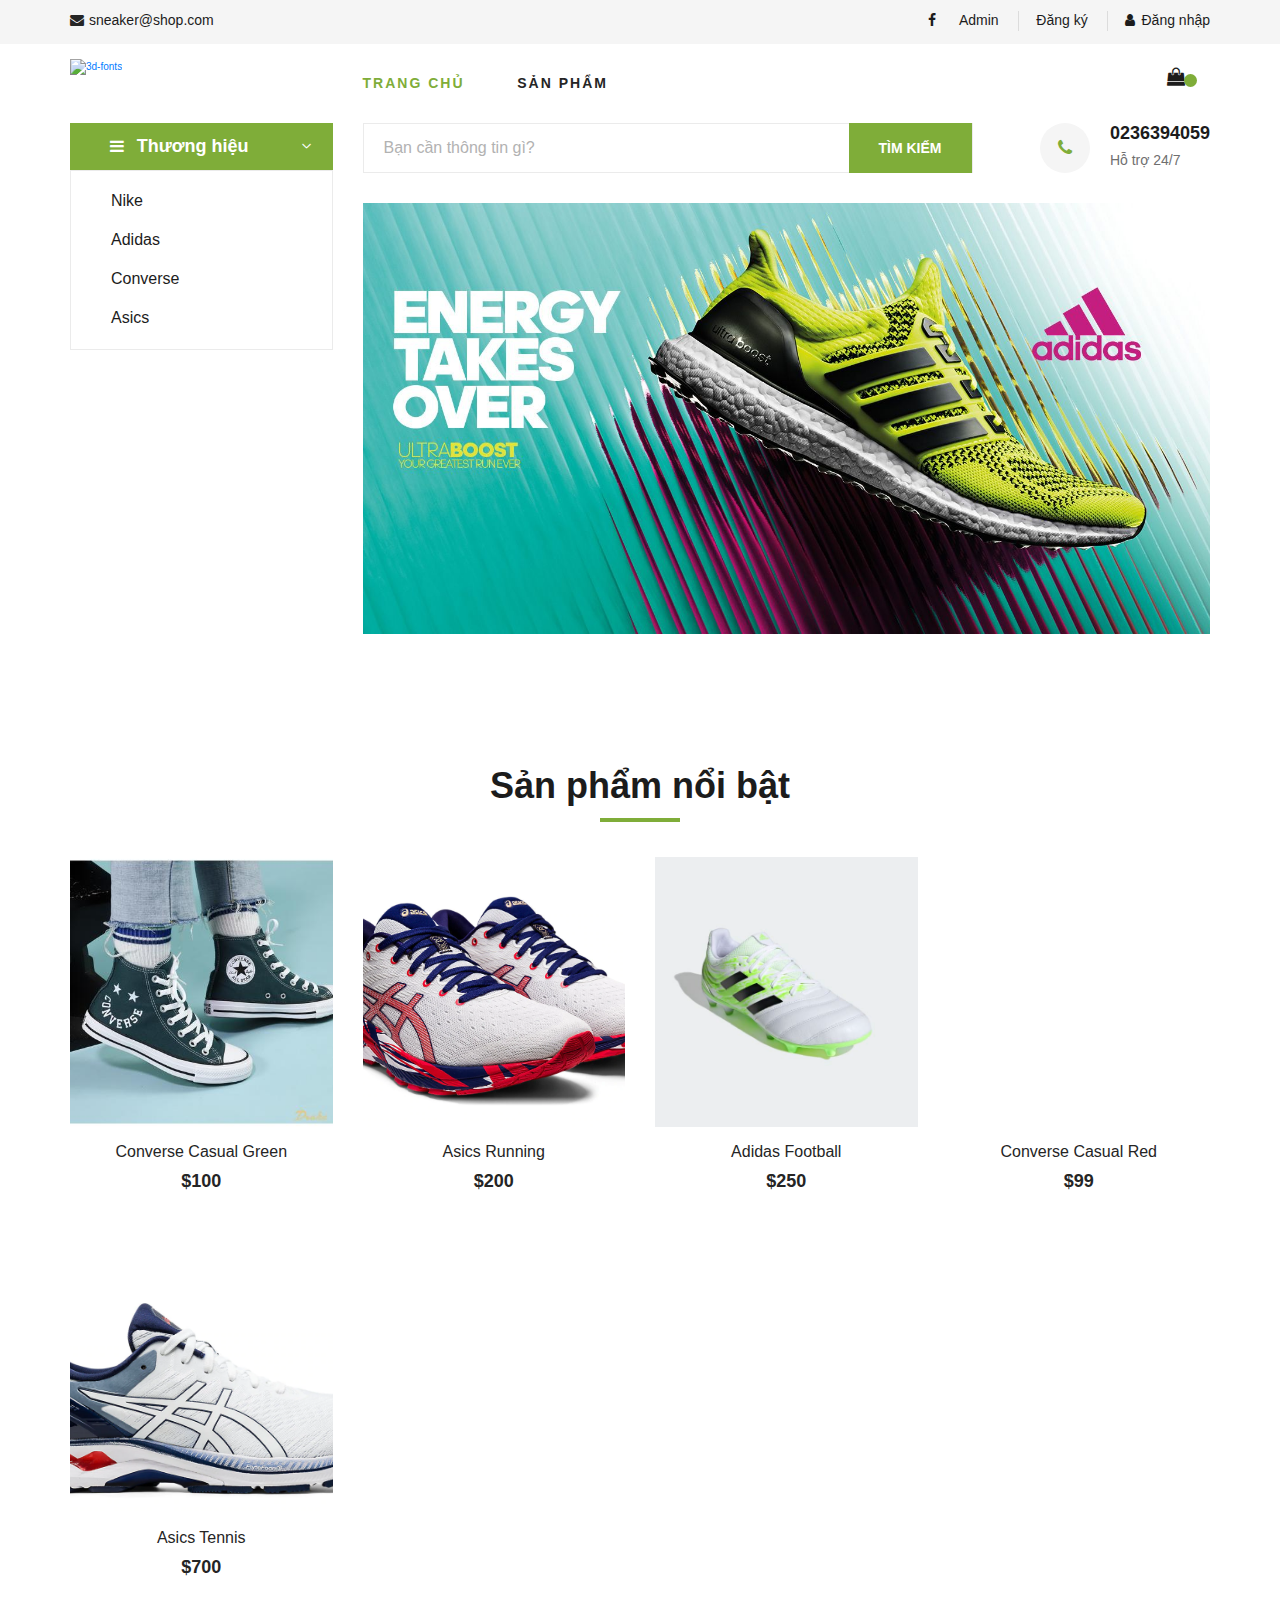
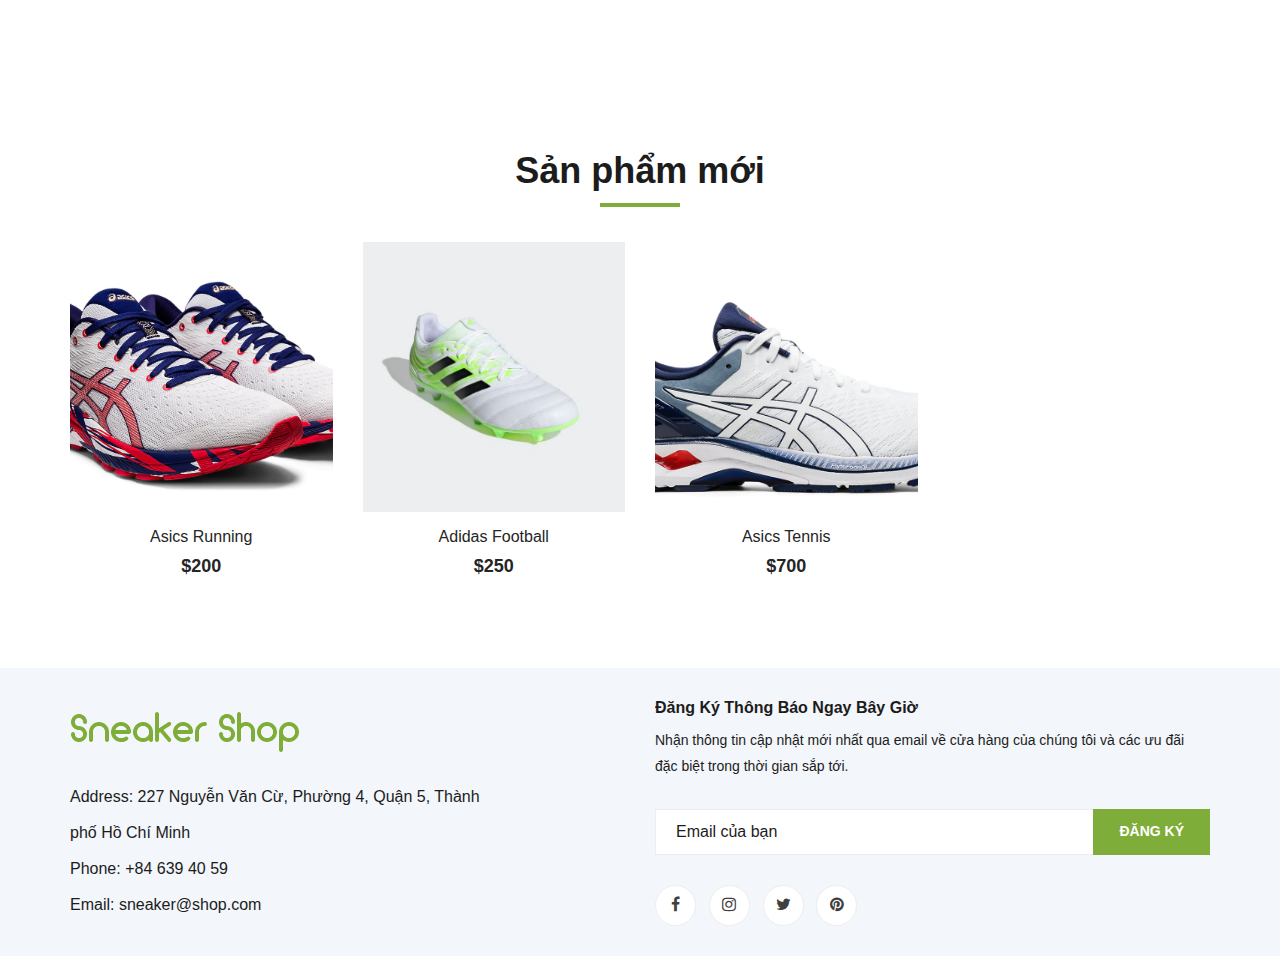
==== index.html @ 5e1c6c2b "update header" ====
<!DOCTYPE html>
<html lang="en">
<head>
    <meta charset="UTF-8">
    <meta name="description" content="Ogani Template">
    <meta name="keywords" content="Ogani, unica, creative, html">
    <meta name="viewport" content="width=device-width, initial-scale=1.0">
    <meta http-equiv="X-UA-Compatible" content="ie=edge">
    <title>Sneaker Shop</title>

    <!-- Favicon -->
    <link rel="icon" href="img/favicon.ico" type="image/x-icon" />

    <!-- Google Font -->
    <link href="https://fonts.googleapis.com/css2?family=Cairo:wght@200;300;400;600;900&display=swap" rel="stylesheet">
    <script src="https://ajax.googleapis.com/ajax/libs/jquery/3.1.0/jquery.min.js"></script>

    <!-- Bootstrap -->
    <link rel="stylesheet" href="https://maxcdn.bootstrapcdn.com/bootstrap/3.3.6/css/bootstrap.min.css" />
    <script src="https://maxcdn.bootstrapcdn.com/bootstrap/3.3.7/js/bootstrap.min.js"></script>

    <!-- Css Styles -->
    <link rel="stylesheet" href="css/bootstrap.min.css" type="text/css">
    <link rel="stylesheet" href="css/font-awesome.min.css" type="text/css">
    <link rel="stylesheet" href="css/elegant-icons.css" type="text/css">
    <link rel="stylesheet" href="css/nice-select.css" type="text/css">
    <link rel="stylesheet" href="css/jquery-ui.min.css" type="text/css">
    <link rel="stylesheet" href="css/owl.carousel.min.css" type="text/css">
    <link rel="stylesheet" href="css/slicknav.min.css" type="text/css">
    <link rel="stylesheet" href="css/style.css" type="text/css">
</head>

<body>
    <!-- Page Preloder -->
    <!-- <div id="preloder">
        <div class="loader"></div>
    </div> -->

    <!-- Header section start -->
    <header class="header">
        <div class="header__top">
            <div class="container">
                <div class="row">
                    <div class="col-lg-6 col-md-6">
                        <div class="header__top__left">
                            <ul>
                                <li><i class="fa fa-envelope"></i>sneaker@shop.com</li>
                                <!-- <li>Miễn phí giao hàng cho hóa đơn từ 99$</li> -->
                            </ul>
                        </div>
                    </div>
                    <div class="col-lg-6 col-md-6">
                        <div class="header__top__right">
                            <div class="header__top__right__social">
                                <a href="#"><i class="fa fa-facebook"></i></a>
                                <a href="#">Admin</i></a>
                            </div>
                                 <div class="header__top__right__social">
                                     <a href="#"><i ></i> Đăng ký</a>
                                 </div>
                            <div class="header__top__right__auth">
                                    <a href="#"><i class="fa fa-user"></i>Đăng nhập</a>
                            </div>
                        </div>
                    </div>
                </div>
            </div>
        </div>

        <div class="container">
            <div class="row">
                <div class="col-lg-3">
                    <div class="header__logo">
                        <a href="./index.html"><img src="https://fontmeme.com/permalink/211119/a55336a31565af302eda2de519567d27.png" alt="3d-fonts" border="0"></a>                    </div>
                </div>

                <div class="col-lg-8">
                    <nav class="header__menu">
                        <ul>
                            <li class="active"><a href="./index.html">Trang chủ</a></li>
                            <li><a href="./product.html">Sản phẩm</a></li>
                            <!-- <li><a href="./details.html">Thông tin </a></li>
                            <li><a href="./cart.html">Đơn hàng</a></li> -->
                        </ul>
                    </nav>
                </div>

                <div class="col-lg-1">
                    <div class="header__cart">
                        <ul>
                            <!-- Href cart.php -->
                            <li><a href="./cart.html"><i class="fa fa-shopping-bag"></i> <span>
                            </span></a></li>
                        </ul>
                        <!-- <div class="header__cart__price">item: <span> -->
                        </span></div>
                    </div>
                </div>
            </div>
            <div class="humberger__open">
                <i class="fa fa-bars"></i>
            </div>
        </div>
    </header>
    <!-- Header section end -->
    
    <section class="hero">
        <div class="container">
            <div class="row">
                <div class="col-lg-3">
                    <div class="hero__categories">
                        <div class="hero__categories__all">
                            <i class="fa fa-bars"></i>
                            <span>Thương hiệu</span>
                        </div>
                            <ul>
                                <!-- Get http request to product.php with category -->
                                <li><a href="#">Nike</a></li>
                                <li><a href="#">Adidas</a></li>
                                <li><a href="#">Converse</a></li>
                                <li><a href="#">Asics</a></li>
                            </ul>
                    </div>
                </div>
                <div class="col-lg-9">
                    <div class="hero__search">
                        <div class="hero__search__form">
                      
                            <form action="product.php" method="GET">
                                <input type="text" name="namepro" placeholder="Bạn cần thông tin gì?">
                                <button type="" class="site-btn">TÌM KIẾM</button>

                            </form>
                        </div>
                        <div class="hero__search__phone">
                            <div class="hero__search__phone__icon">
                                <i class="fa fa-phone"></i>
                            </div>
                            <div class="hero__search__phone__text">
                                <h5>0236394059</h5>
                                <span>Hỗ trợ 24/7 </span>
                            </div>
                        </div>
                    </div>
                    <div class="hero__item set-bg" data-setbg="img/banner.jpg">
                    </div>
                </div>
            </div>
        </div>
    </section>
    <!-- Hero Section End -->

    <!-- Featured Section Begin -->

    <!-- Hight rated product -->
    <section class="featured spad">
        <div class="container">
            <div class="row">
                <div class="col-lg-12">
                    <div class="section-title">
                        <h2>Sản phẩm nổi bật</h2>
                    </div>
                    
                </div>
            </div>
            <!-- 1 product block-->
            <div class="row featured__filter">
                  <!-- 1 product block-->
                  <div class="col-lg-3 col-md-4 col-sm-6 mix oranges fresh-meat">
                    <div class="featured__item">
                        <div class="featured__item__pic set-bg" data-setbg="img/shoes/1.jpg">
                            <ul class="featured__item__pic__hover">
                                <!-- href to details -->
                                <li><a href="#"><i class="fa fa-shopping-cart"></i></a></li>
                            </ul>
                        </div>
                        <div class="featured__item__text">
                            <!-- href to details -->
                            <h6><a href="#">Converse Casual Green</a></h6> 
                            <h5>$100</h5>
                        </div>
                    </div>
                </div>
                <!-- 2 product block-->
                <div class="col-lg-3 col-md-4 col-sm-6 mix oranges fresh-meat">
                    <div class="featured__item">
                        <div class="featured__item__pic set-bg" data-setbg="img/shoes/2.png">
                            <ul class="featured__item__pic__hover">
                                <!-- href to details -->
                                <li><a href="#"><i class="fa fa-shopping-cart"></i></a></li>
                            </ul>
                        </div>
                        <div class="featured__item__text">
                            <!-- href to details -->
                            <h6><a href="#">Asics Running</a></h6> 
                            <h5>$200</h5>
                        </div>
                    </div>
                </div>

                <!-- 3 product block-->
                <div class="col-lg-3 col-md-4 col-sm-6 mix oranges fresh-meat">
                    <div class="featured__item">
                        <div class="featured__item__pic set-bg" data-setbg="img/shoes/3.jpg">
                            <ul class="featured__item__pic__hover">
                                <!-- href to details -->
                                <li><a href="#"><i class="fa fa-shopping-cart"></i></a></li>
                            </ul>
                        </div>
                        <div class="featured__item__text">
                            <!-- href to details -->
                            <h6><a href="#">Adidas Football</a></h6> 
                            <h5>$250</h5>
                        </div>
                    </div>
                </div>

                <!-- 4 product block-->
                <div class="col-lg-3 col-md-4 col-sm-6 mix oranges fresh-meat">
                    <div class="featured__item">
                        <div class="featured__item__pic set-bg" data-setbg="img/shoes/4.jpeg">
                            <ul class="featured__item__pic__hover">
                                <!-- href to details -->
                                <li><a href="#"><i class="fa fa-shopping-cart"></i></a></li>
                            </ul>
                        </div>
                        <div class="featured__item__text">
                            <!-- href to details -->
                            <h6><a href="#">Converse Casual Red</a></h6> 
                            <h5>$99</h5>
                        </div>
                    </div>
                </div>

                <!-- 5 product block-->
                <div class="col-lg-3 col-md-4 col-sm-6 mix oranges fresh-meat">
                    <div class="featured__item">
                        <div class="featured__item__pic set-bg" data-setbg="img/shoes/5.png">
                            <ul class="featured__item__pic__hover">
                                <!-- href to details -->
                                <li><a href="#"><i class="fa fa-shopping-cart"></i></a></li>
                            </ul>
                        </div>
                        <div class="featured__item__text">
                            <!-- href to details -->
                            <h6><a href="#">Asics Tennis</a></h6> 
                            <h5>$700</h5>
                        </div>
                    </div>
                </div>
            </div>

        </div>
    </section>

    <!-- New product -->
    <section class="featured spad">
        <div class="container">
            <div class="row">
                <div class="col-lg-12">
                    <div class="section-title">
                        <h2>Sản phẩm mới</h2>
                    </div>
                </div>
            </div>
            <!-- Show product -->
            <div class="row featured__filter">

                <!--product 1 block-->
                <!-- <div class="col-lg-3 col-md-4 col-sm-6 mix oranges fresh-meat">
                    <div class="featured__item">
                        <div class="featured__item__pic set-bg" data-setbg="img/shoes/1.jpg">
                            <ul class="featured__item__pic__hover"> -->
                                <!-- href to details -->
                                <!-- <li><a href="#"><i class="fa fa-shopping-cart"></i></a></li>
                            </ul>
                        </div>
                        <div class="featured__item__text"> -->
                            <!-- href to details -->
                            <!-- <h6><a href="#">Converse Casual Green</a></h6> 
                            <h5>$700</h5>
                        </div>
                    </div>
                </div> -->

                <!--product 2 block-->
                <div class="col-lg-3 col-md-4 col-sm-6 mix oranges fresh-meat">
                    <div class="featured__item">
                        <div class="featured__item__pic set-bg" data-setbg="img/shoes/2.png">
                            <ul class="featured__item__pic__hover">
                                <!-- href to details -->
                                <li><a href="#"><i class="fa fa-shopping-cart"></i></a></li>
                            </ul>
                        </div>
                        <div class="featured__item__text">
                            <!-- href to details -->
                            <h6><a href="#">Asics Running</a></h6> 
                            <h5>$200</h5>
                        </div>
                    </div>
                </div>

                <!--product 3 block-->
                <div class="col-lg-3 col-md-4 col-sm-6 mix oranges fresh-meat">
                    <div class="featured__item">
                        <div class="featured__item__pic set-bg" data-setbg="img/shoes/3.jpg">
                            <ul class="featured__item__pic__hover">
                                <!-- href to details -->
                                <li><a href="#"><i class="fa fa-shopping-cart"></i></a></li>
                            </ul>
                        </div>
                        <div class="featured__item__text">
                            <!-- href to details -->
                            <h6><a href="#">Adidas Football</a></h6> 
                            <h5>$250</h5>
                        </div>
                    </div>
                </div>

                <!--product 4 block-->
                <!-- <div class="col-lg-3 col-md-4 col-sm-6 mix oranges fresh-meat">
                    <div class="featured__item">
                        <div class="featured__item__pic set-bg" data-setbg="img/shoes/4.jpg">
                            <ul class="featured__item__pic__hover"> -->
                                <!-- href to details -->
                                <!-- <li><a href="#"><i class="fa fa-shopping-cart"></i></a></li>
                            </ul>
                        </div>
                        <div class="featured__item__text"> -->
                            <!-- href to details -->
                            <!-- <h6><a href="#">Converse Casual Red/a></h6> 
                            <h5>$700</h5>
                        </div>
                    </div>
                </div> -->

                <!--product 5 block-->
                <div class="col-lg-3 col-md-4 col-sm-6 mix oranges fresh-meat">
                    <div class="featured__item">
                        <div class="featured__item__pic set-bg" data-setbg="img/shoes/5.png">
                            <ul class="featured__item__pic__hover">
                                <!-- href to details -->
                                <li><a href="#"><i class="fa fa-shopping-cart"></i></a></li>
                            </ul>
                        </div>
                        <div class="featured__item__text">
                            <!-- href to details -->
                            <h6><a href="#">Asics Tennis</a></h6> 
                            <h5>$700</h5>
                        </div>
                    </div>
                </div>
                
            </div>
        </div>
    </section>

    <!-- Footer Section Start -->
    <footer class="footer spad">
        <div class="container">
            <div class="row">
                <div class="col-lg-6 col-md-6 col-sm-12">
                    <div class="footer__about">
                        <div class="footer__about__logo">
                            <a href="./index.php"><img src="img/logo.png" alt=""></a>
                        </div>
                        <ul>
                            <li>  Address: 227 Nguyễn Văn Cừ, Phường 4, Quận 5, Thành phố Hồ Chí Minh</li>
                            <li>  Phone: +84 639 40 59</li>
                            <li>  Email: sneaker@shop.com</li>
                        </ul>
                    </div>
                </div>
                <!-- <div class="col-lg-4 col-md-6 col-sm-6 offset-lg-1">
                    <div class="footer__widget">
                        <h6>Useful Links</h6>
                        <ul>
                            <li><a href="#">About Us</a></li>
                            <li><a href="#">About Our Shop</a></li>
                            <li><a href="#">Secure Shopping</a></li>
                            <li><a href="#">Delivery infomation</a></li>
                            <li><a href="#">Privacy Policy</a></li>
                            <li><a href="#">Our Sitemap</a></li>
                        </ul>
                        <ul>
                            <li><a href="#">Who We Are</a></li>
                            <li><a href="#">Our Services</a></li>
                            <li><a href="#">Projects</a></li>
                            <li><a href="#">Contact</a></li>
                            <li><a href="#">Innovation</a></li>
                            <li><a href="#">Testimonials</a></li>
                        </ul>
                    </div>
                </div> -->
                <div class="col-lg-6 col-md-6 col-sm-12">
                    <div class="footer__widget">
                        <h6>Đăng Ký Thông Báo Ngay Bây Giờ</h6>
                        <p>Nhận thông tin cập nhật mới nhất qua email về cửa hàng của chúng tôi và các ưu đãi đặc biệt trong thời gian sắp tới.</p>
                        <form action="#">
                            <input type="text" placeholder="Email của bạn">
                            <button type="submit" class="site-btn">Đăng Ký</button>
                        </form>
                        <div class="footer__widget__social">
                            <a href="#"><i class="fa fa-facebook"></i></a>
                            <a href="#"><i class="fa fa-instagram"></i></a>
                            <a href="#"><i class="fa fa-twitter"></i></a>
                            <a href="#"><i class="fa fa-pinterest"></i></a>
                        </div>

                    </div>
                </div>
            </div>

        </div>
    </footer>
    <!-- Footer Section End -->

    <!-- Js Plugins -->
    <script src="js/jquery-3.3.1.min.js"></script>
    <script src="js/bootstrap.min.js"></script>
    <script src="js/jquery.nice-select.min.js"></script>
    <script src="js/jquery-ui.min.js"></script>
    <script src="js/jquery.slicknav.js"></script>
    <script src="js/mixitup.min.js"></script>
    <script src="js/owl.carousel.min.js"></script>
    <script src="js/main.js"></script>
</body>
</html>
---- css/elegant-icons.css ----
@font-face {
	font-family: 'ElegantIcons';
	src:url('../fonts/ElegantIcons.eot');
	src:url('../fonts/ElegantIcons.eot?#iefix') format('embedded-opentype'),
		url('../fonts/ElegantIcons.woff') format('woff'),
		url('../fonts/ElegantIcons.ttf') format('truetype'),
		url('../fonts/ElegantIcons.svg#ElegantIcons') format('svg');
	font-weight: normal;
	font-style: normal;
}

/* Use the following CSS code if you want to use data attributes for inserting your icons */
[data-icon]:before {
	font-family: 'ElegantIcons';
	content: attr(data-icon);
	speak: none;
	font-weight: normal;
	font-variant: normal;
	text-transform: none;
	line-height: 1;
	-webkit-font-smoothing: antialiased;
	-moz-osx-font-smoothing: grayscale;
}

/* Use the following CSS code if you want to have a class per icon */
/*
Instead of a list of all class selectors,
you can use the generic selector below, but it's slower:
[class*="your-class-prefix"] {
*/
.arrow_up, .arrow_down, .arrow_left, .arrow_right, .arrow_left-up, .arrow_right-up, .arrow_right-down, .arrow_left-down, .arrow-up-down, .arrow_up-down_alt, .arrow_left-right_alt, .arrow_left-right, .arrow_expand_alt2, .arrow_expand_alt, .arrow_condense, .arrow_expand, .arrow_move, .arrow_carrot-up, .arrow_carrot-down, .arrow_carrot-left, .arrow_carrot-right, .arrow_carrot-2up, .arrow_carrot-2down, .arrow_carrot-2left, .arrow_carrot-2right, .arrow_carrot-up_alt2, .arrow_carrot-down_alt2, .arrow_carrot-left_alt2, .arrow_carrot-right_alt2, .arrow_carrot-2up_alt2, .arrow_carrot-2down_alt2, .arrow_carrot-2left_alt2, .arrow_carrot-2right_alt2, .arrow_triangle-up, .arrow_triangle-down, .arrow_triangle-left, .arrow_triangle-right, .arrow_triangle-up_alt2, .arrow_triangle-down_alt2, .arrow_triangle-left_alt2, .arrow_triangle-right_alt2, .arrow_back, .icon_minus-06, .icon_plus, .icon_close, .icon_check, .icon_minus_alt2, .icon_plus_alt2, .icon_close_alt2, .icon_check_alt2, .icon_zoom-out_alt, .icon_zoom-in_alt, .icon_search, .icon_box-empty, .icon_box-selected, .icon_minus-box, .icon_plus-box, .icon_box-checked, .icon_circle-empty, .icon_circle-slelected, .icon_stop_alt2, .icon_stop, .icon_pause_alt2, .icon_pause, .icon_menu, .icon_menu-square_alt2, .icon_menu-circle_alt2, .icon_ul, .icon_ol, .icon_adjust-horiz, .icon_adjust-vert, .icon_document_alt, .icon_documents_alt, .icon_pencil, .icon_pencil-edit_alt, .icon_pencil-edit, .icon_folder-alt, .icon_folder-open_alt, .icon_folder-add_alt, .icon_info_alt, .icon_error-oct_alt, .icon_error-circle_alt, .icon_error-triangle_alt, .icon_question_alt2, .icon_question, .icon_comment_alt, .icon_chat_alt, .icon_vol-mute_alt, .icon_volume-low_alt, .icon_volume-high_alt, .icon_quotations, .icon_quotations_alt2, .icon_clock_alt, .icon_lock_alt, .icon_lock-open_alt, .icon_key_alt, .icon_cloud_alt, .icon_cloud-upload_alt, .icon_cloud-download_alt, .icon_image, .icon_images, .icon_lightbulb_alt, .icon_gift_alt, .icon_house_alt, .icon_genius, .icon_mobile, .icon_tablet, .icon_laptop, .icon_desktop, .icon_camera_alt, .icon_mail_alt, .icon_cone_alt, .icon_ribbon_alt, .icon_bag_alt, .icon_creditcard, .icon_cart_alt, .icon_paperclip, .icon_tag_alt, .icon_tags_alt, .icon_trash_alt, .icon_cursor_alt, .icon_mic_alt, .icon_compass_alt, .icon_pin_alt, .icon_pushpin_alt, .icon_map_alt, .icon_drawer_alt, .icon_toolbox_alt, .icon_book_alt, .icon_calendar, .icon_film, .icon_table, .icon_contacts_alt, .icon_headphones, .icon_lifesaver, .icon_piechart, .icon_refresh, .icon_link_alt, .icon_link, .icon_loading, .icon_blocked, .icon_archive_alt, .icon_heart_alt, .icon_star_alt, .icon_star-half_alt, .icon_star, .icon_star-half, .icon_tools, .icon_tool, .icon_cog, .icon_cogs, .arrow_up_alt, .arrow_down_alt, .arrow_left_alt, .arrow_right_alt, .arrow_left-up_alt, .arrow_right-up_alt, .arrow_right-down_alt, .arrow_left-down_alt, .arrow_condense_alt, .arrow_expand_alt3, .arrow_carrot_up_alt, .arrow_carrot-down_alt, .arrow_carrot-left_alt, .arrow_carrot-right_alt, .arrow_carrot-2up_alt, .arrow_carrot-2dwnn_alt, .arrow_carrot-2left_alt, .arrow_carrot-2right_alt, .arrow_triangle-up_alt, .arrow_triangle-down_alt, .arrow_triangle-left_alt, .arrow_triangle-right_alt, .icon_minus_alt, .icon_plus_alt, .icon_close_alt, .icon_check_alt, .icon_zoom-out, .icon_zoom-in, .icon_stop_alt, .icon_menu-square_alt, .icon_menu-circle_alt, .icon_document, .icon_documents, .icon_pencil_alt, .icon_folder, .icon_folder-open, .icon_folder-add, .icon_folder_upload, .icon_folder_download, .icon_info, .icon_error-circle, .icon_error-oct, .icon_error-triangle, .icon_question_alt, .icon_comment, .icon_chat, .icon_vol-mute, .icon_volume-low, .icon_volume-high, .icon_quotations_alt, .icon_clock, .icon_lock, .icon_lock-open, .icon_key, .icon_cloud, .icon_cloud-upload, .icon_cloud-download, .icon_lightbulb, .icon_gift, .icon_house, .icon_camera, .icon_mail, .icon_cone, .icon_ribbon, .icon_bag, .icon_cart, .icon_tag, .icon_tags, .icon_trash, .icon_cursor, .icon_mic, .icon_compass, .icon_pin, .icon_pushpin, .icon_map, .icon_drawer, .icon_toolbox, .icon_book, .icon_contacts, .icon_archive, .icon_heart, .icon_profile, .icon_group, .icon_grid-2x2, .icon_grid-3x3, .icon_music, .icon_pause_alt, .icon_phone, .icon_upload, .icon_download, .social_facebook, .social_twitter, .social_pinterest, .social_googleplus, .social_tumblr, .social_tumbleupon, .social_wordpress, .social_instagram, .social_dribbble, .social_vimeo, .social_linkedin, .social_rss, .social_deviantart, .social_share, .social_myspace, .social_skype, .social_youtube, .social_picassa, .social_googledrive, .social_flickr, .social_blogger, .social_spotify, .social_delicious, .social_facebook_circle, .social_twitter_circle, .social_pinterest_circle, .social_googleplus_circle, .social_tumblr_circle, .social_stumbleupon_circle, .social_wordpress_circle, .social_instagram_circle, .social_dribbble_circle, .social_vimeo_circle, .social_linkedin_circle, .social_rss_circle, .social_deviantart_circle, .social_share_circle, .social_myspace_circle, .social_skype_circle, .social_youtube_circle, .social_picassa_circle, .social_googledrive_alt2, .social_flickr_circle, .social_blogger_circle, .social_spotify_circle, .social_delicious_circle, .social_facebook_square, .social_twitter_square, .social_pinterest_square, .social_googleplus_square, .social_tumblr_square, .social_stumbleupon_square, .social_wordpress_square, .social_instagram_square, .social_dribbble_square, .social_vimeo_square, .social_linkedin_square, .social_rss_square, .social_deviantart_square, .social_share_square, .social_myspace_square, .social_skype_square, .social_youtube_square, .social_picassa_square, .social_googledrive_square, .social_flickr_square, .social_blogger_square, .social_spotify_square, .social_delicious_square, .icon_printer, .icon_calulator, .icon_building, .icon_floppy, .icon_drive, .icon_search-2, .icon_id, .icon_id-2, .icon_puzzle, .icon_like, .icon_dislike, .icon_mug, .icon_currency, .icon_wallet, .icon_pens, .icon_easel, .icon_flowchart, .icon_datareport, .icon_briefcase, .icon_shield, .icon_percent, .icon_globe, .icon_globe-2, .icon_target, .icon_hourglass, .icon_balance, .icon_rook, .icon_printer-alt, .icon_calculator_alt, .icon_building_alt, .icon_floppy_alt, .icon_drive_alt, .icon_search_alt, .icon_id_alt, .icon_id-2_alt, .icon_puzzle_alt, .icon_like_alt, .icon_dislike_alt, .icon_mug_alt, .icon_currency_alt, .icon_wallet_alt, .icon_pens_alt, .icon_easel_alt, .icon_flowchart_alt, .icon_datareport_alt, .icon_briefcase_alt, .icon_shield_alt, .icon_percent_alt, .icon_globe_alt, .icon_clipboard {
	font-family: 'ElegantIcons';
	speak: none;
	font-style: normal;
	font-weight: normal;
	font-variant: normal;
	text-transform: none;
	line-height: 1;
	-webkit-font-smoothing: antialiased;
}
.arrow_up:before {
	content: "\21";
}
.arrow_down:before {
	content: "\22";
}
.arrow_left:before {
	content: "\23";
}
.arrow_right:before {
	content: "\24";
}
.arrow_left-up:before {
	content: "\25";
}
.arrow_right-up:before {
	content: "\26";
}
.arrow_right-down:before {
	content: "\27";
}
.arrow_left-down:before {
	content: "\28";
}
.arrow-up-down:before {
	content: "\29";
}
.arrow_up-down_alt:before {
	content: "\2a";
}
.arrow_left-right_alt:before {
	content: "\2b";
}
.arrow_left-right:before {
	content: "\2c";
}
.arrow_expand_alt2:before {
	content: "\2d";
}
.arrow_expand_alt:before {
	content: "\2e";
}
.arrow_condense:before {
	content: "\2f";
}
.arrow_expand:before {
	content: "\30";
}
.arrow_move:before {
	content: "\31";
}
.arrow_carrot-up:before {
	content: "\32";
}
.arrow_carrot-down:before {
	content: "\33";
}
.arrow_carrot-left:before {
	content: "\34";
}
.arrow_carrot-right:before {
	content: "\35";
}
.arrow_carrot-2up:before {
	content: "\36";
}
.arrow_carrot-2down:before {
	content: "\37";
}
.arrow_carrot-2left:before {
	content: "\38";
}
.arrow_carrot-2right:before {
	content: "\39";
}
.arrow_carrot-up_alt2:before {
	content: "\3a";
}
.arrow_carrot-down_alt2:before {
	content: "\3b";
}
.arrow_carrot-left_alt2:before {
	content: "\3c";
}
.arrow_carrot-right_alt2:before {
	content: "\3d";
}
.arrow_carrot-2up_alt2:before {
	content: "\3e";
}
.arrow_carrot-2down_alt2:before {
	content: "\3f";
}
.arrow_carrot-2left_alt2:before {
	content: "\40";
}
.arrow_carrot-2right_alt2:before {
	content: "\41";
}
.arrow_triangle-up:before {
	content: "\42";
}
.arrow_triangle-down:before {
	content: "\43";
}
.arrow_triangle-left:before {
	content: "\44";
}
.arrow_triangle-right:before {
	content: "\45";
}
.arrow_triangle-up_alt2:before {
	content: "\46";
}
.arrow_triangle-down_alt2:before {
	content: "\47";
}
.arrow_triangle-left_alt2:before {
	content: "\48";
}
.arrow_triangle-right_alt2:before {
	content: "\49";
}
.arrow_back:before {
	content: "\4a";
}
.icon_minus-06:before {
	content: "\4b";
}
.icon_plus:before {
	content: "\4c";
}
.icon_close:before {
	content: "\4d";
}
.icon_check:before {
	content: "\4e";
}
.icon_minus_alt2:before {
	content: "\4f";
}
.icon_plus_alt2:before {
	content: "\50";
}
.icon_close_alt2:before {
	content: "\51";
}
.icon_check_alt2:before {
	content: "\52";
}
.icon_zoom-out_alt:before {
	content: "\53";
}
.icon_zoom-in_alt:before {
	content: "\54";
}
.icon_search:before {
	content: "\55";
}
.icon_box-empty:before {
	content: "\56";
}
.icon_box-selected:before {
	content: "\57";
}
.icon_minus-box:before {
	content: "\58";
}
.icon_plus-box:before {
	content: "\59";
}
.icon_box-checked:before {
	content: "\5a";
}
.icon_circle-empty:before {
	content: "\5b";
}
.icon_circle-slelected:before {
	content: "\5c";
}
.icon_stop_alt2:before {
	content: "\5d";
}
.icon_stop:before {
	content: "\5e";
}
.icon_pause_alt2:before {
	content: "\5f";
}
.icon_pause:before {
	content: "\60";
}
.icon_menu:before {
	content: "\61";
}
.icon_menu-square_alt2:before {
	content: "\62";
}
.icon_menu-circle_alt2:before {
	content: "\63";
}
.icon_ul:before {
	content: "\64";
}
.icon_ol:before {
	content: "\65";
}
.icon_adjust-horiz:before {
	content: "\66";
}
.icon_adjust-vert:before {
	content: "\67";
}
.icon_document_alt:before {
	content: "\68";
}
.icon_documents_alt:before {
	content: "\69";
}
.icon_pencil:before {
	content: "\6a";
}
.icon_pencil-edit_alt:before {
	content: "\6b";
}
.icon_pencil-edit:before {
	content: "\6c";
}
.icon_folder-alt:before {
	content: "\6d";
}
.icon_folder-open_alt:before {
	content: "\6e";
}
.icon_folder-add_alt:before {
	content: "\6f";
}
.icon_info_alt:before {
	content: "\70";
}
.icon_error-oct_alt:before {
	content: "\71";
}
.icon_error-circle_alt:before {
	content: "\72";
}
.icon_error-triangle_alt:before {
	content: "\73";
}
.icon_question_alt2:before {
	content: "\74";
}
.icon_question:before {
	content: "\75";
}
.icon_comment_alt:before {
	content: "\76";
}
.icon_chat_alt:before {
	content: "\77";
}
.icon_vol-mute_alt:before {
	content: "\78";
}
.icon_volume-low_alt:before {
	content: "\79";
}
.icon_volume-high_alt:before {
	content: "\7a";
}
.icon_quotations:before {
	content: "\7b";
}
.icon_quotations_alt2:before {
	content: "\7c";
}
.icon_clock_alt:before {
	content: "\7d";
}
.icon_lock_alt:before {
	content: "\7e";
}
.icon_lock-open_alt:before {
	content: "\e000";
}
.icon_key_alt:before {
	content: "\e001";
}
.icon_cloud_alt:before {
	content: "\e002";
}
.icon_cloud-upload_alt:before {
	content: "\e003";
}
.icon_cloud-download_alt:before {
	content: "\e004";
}
.icon_image:before {
	content: "\e005";
}
.icon_images:before {
	content: "\e006";
}
.icon_lightbulb_alt:before {
	content: "\e007";
}
.icon_gift_alt:before {
	content: "\e008";
}
.icon_house_alt:before {
	content: "\e009";
}
.icon_genius:before {
	content: "\e00a";
}
.icon_mobile:before {
	content: "\e00b";
}
.icon_tablet:before {
	content: "\e00c";
}
.icon_laptop:before {
	content: "\e00d";
}
.icon_desktop:before {
	content: "\e00e";
}
.icon_camera_alt:before {
	content: "\e00f";
}
.icon_mail_alt:before {
	content: "\e010";
}
.icon_cone_alt:before {
	content: "\e011";
}
.icon_ribbon_alt:before {
	content: "\e012";
}
.icon_bag_alt:before {
	content: "\e013";
}
.icon_creditcard:before {
	content: "\e014";
}
.icon_cart_alt:before {
	content: "\e015";
}
.icon_paperclip:before {
	content: "\e016";
}
.icon_tag_alt:before {
	content: "\e017";
}
.icon_tags_alt:before {
	content: "\e018";
}
.icon_trash_alt:before {
	content: "\e019";
}
.icon_cursor_alt:before {
	content: "\e01a";
}
.icon_mic_alt:before {
	content: "\e01b";
}
.icon_compass_alt:before {
	content: "\e01c";
}
.icon_pin_alt:before {
	content: "\e01d";
}
.icon_pushpin_alt:before {
	content: "\e01e";
}
.icon_map_alt:before {
	content: "\e01f";
}
.icon_drawer_alt:before {
	content: "\e020";
}
.icon_toolbox_alt:before {
	content: "\e021";
}
.icon_book_alt:before {
	content: "\e022";
}
.icon_calendar:before {
	content: "\e023";
}
.icon_film:before {
	content: "\e024";
}
.icon_table:before {
	content: "\e025";
}
.icon_contacts_alt:before {
	content: "\e026";
}
.icon_headphones:before {
	content: "\e027";
}
.icon_lifesaver:before {
	content: "\e028";
}
.icon_piechart:before {
	content: "\e029";
}
.icon_refresh:before {
	content: "\e02a";
}
.icon_link_alt:before {
	content: "\e02b";
}
.icon_link:before {
	content: "\e02c";
}
.icon_loading:before {
	content: "\e02d";
}
.icon_blocked:before {
	content: "\e02e";
}
.icon_archive_alt:before {
	content: "\e02f";
}
.icon_heart_alt:before {
	content: "\e030";
}
.icon_star_alt:before {
	content: "\e031";
}
.icon_star-half_alt:before {
	content: "\e032";
}
.icon_star:before {
	content: "\e033";
}
.icon_star-half:before {
	content: "\e034";
}
.icon_tools:before {
	content: "\e035";
}
.icon_tool:before {
	content: "\e036";
}
.icon_cog:before {
	content: "\e037";
}
.icon_cogs:before {
	content: "\e038";
}
.arrow_up_alt:before {
	content: "\e039";
}
.arrow_down_alt:before {
	content: "\e03a";
}
.arrow_left_alt:before {
	content: "\e03b";
}
.arrow_right_alt:before {
	content: "\e03c";
}
.arrow_left-up_alt:before {
	content: "\e03d";
}
.arrow_right-up_alt:before {
	content: "\e03e";
}
.arrow_right-down_alt:before {
	content: "\e03f";
}
.arrow_left-down_alt:before {
	content: "\e040";
}
.arrow_condense_alt:before {
	content: "\e041";
}
.arrow_expand_alt3:before {
	content: "\e042";
}
.arrow_carrot_up_alt:before {
	content: "\e043";
}
.arrow_carrot-down_alt:before {
	content: "\e044";
}
.arrow_carrot-left_alt:before {
	content: "\e045";
}
.arrow_carrot-right_alt:before {
	content: "\e046";
}
.arrow_carrot-2up_alt:before {
	content: "\e047";
}
.arrow_carrot-2dwnn_alt:before {
	content: "\e048";
}
.arrow_carrot-2left_alt:before {
	content: "\e049";
}
.arrow_carrot-2right_alt:before {
	content: "\e04a";
}
.arrow_triangle-up_alt:before {
	content: "\e04b";
}
.arrow_triangle-down_alt:before {
	content: "\e04c";
}
.arrow_triangle-left_alt:before {
	content: "\e04d";
}
.arrow_triangle-right_alt:before {
	content: "\e04e";
}
.icon_minus_alt:before {
	content: "\e04f";
}
.icon_plus_alt:before {
	content: "\e050";
}
.icon_close_alt:before {
	content: "\e051";
}
.icon_check_alt:before {
	content: "\e052";
}
.icon_zoom-out:before {
	content: "\e053";
}
.icon_zoom-in:before {
	content: "\e054";
}
.icon_stop_alt:before {
	content: "\e055";
}
.icon_menu-square_alt:before {
	content: "\e056";
}
.icon_menu-circle_alt:before {
	content: "\e057";
}
.icon_document:before {
	content: "\e058";
}
.icon_documents:before {
	content: "\e059";
}
.icon_pencil_alt:before {
	content: "\e05a";
}
.icon_folder:before {
	content: "\e05b";
}
.icon_folder-open:before {
	content: "\e05c";
}
.icon_folder-add:before {
	content: "\e05d";
}
.icon_folder_upload:before {
	content: "\e05e";
}
.icon_folder_download:before {
	content: "\e05f";
}
.icon_info:before {
	content: "\e060";
}
.icon_error-circle:before {
	content: "\e061";
}
.icon_error-oct:before {
	content: "\e062";
}
.icon_error-triangle:before {
	content: "\e063";
}
.icon_question_alt:before {
	content: "\e064";
}
.icon_comment:before {
	content: "\e065";
}
.icon_chat:before {
	content: "\e066";
}
.icon_vol-mute:before {
	content: "\e067";
}
.icon_volume-low:before {
	content: "\e068";
}
.icon_volume-high:before {
	content: "\e069";
}
.icon_quotations_alt:before {
	content: "\e06a";
}
.icon_clock:before {
	content: "\e06b";
}
.icon_lock:before {
	content: "\e06c";
}
.icon_lock-open:before {
	content: "\e06d";
}
.icon_key:before {
	content: "\e06e";
}
.icon_cloud:before {
	content: "\e06f";
}
.icon_cloud-upload:before {
	content: "\e070";
}
.icon_cloud-download:before {
	content: "\e071";
}
.icon_lightbulb:before {
	content: "\e072";
}
.icon_gift:before {
	content: "\e073";
}
.icon_house:before {
	content: "\e074";
}
.icon_camera:before {
	content: "\e075";
}
.icon_mail:before {
	content: "\e076";
}
.icon_cone:before {
	content: "\e077";
}
.icon_ribbon:before {
	content: "\e078";
}
.icon_bag:before {
	content: "\e079";
}
.icon_cart:before {
	content: "\e07a";
}
.icon_tag:before {
	content: "\e07b";
}
.icon_tags:before {
	content: "\e07c";
}
.icon_trash:before {
	content: "\e07d";
}
.icon_cursor:before {
	content: "\e07e";
}
.icon_mic:before {
	content: "\e07f";
}
.icon_compass:before {
	content: "\e080";
}
.icon_pin:before {
	content: "\e081";
}
.icon_pushpin:before {
	content: "\e082";
}
.icon_map:before {
	content: "\e083";
}
.icon_drawer:before {
	content: "\e084";
}
.icon_toolbox:before {
	content: "\e085";
}
.icon_book:before {
	content: "\e086";
}
.icon_contacts:before {
	content: "\e087";
}
.icon_archive:before {
	content: "\e088";
}
.icon_heart:before {
	content: "\e089";
}
.icon_profile:before {
	content: "\e08a";
}
.icon_group:before {
	content: "\e08b";
}
.icon_grid-2x2:before {
	content: "\e08c";
}
.icon_grid-3x3:before {
	content: "\e08d";
}
.icon_music:before {
	content: "\e08e";
}
.icon_pause_alt:before {
	content: "\e08f";
}
.icon_phone:before {
	content: "\e090";
}
.icon_upload:before {
	content: "\e091";
}
.icon_download:before {
	content: "\e092";
}
.social_facebook:before {
	content: "\e093";
}
.social_twitter:before {
	content: "\e094";
}
.social_pinterest:before {
	content: "\e095";
}
.social_googleplus:before {
	content: "\e096";
}
.social_tumblr:before {
	content: "\e097";
}
.social_tumbleupon:before {
	content: "\e098";
}
.social_wordpress:before {
	content: "\e099";
}
.social_instagram:before {
	content: "\e09a";
}
.social_dribbble:before {
	content: "\e09b";
}
.social_vimeo:before {
	content: "\e09c";
}
.social_linkedin:before {
	content: "\e09d";
}
.social_rss:before {
	content: "\e09e";
}
.social_deviantart:before {
	content: "\e09f";
}
.social_share:before {
	content: "\e0a0";
}
.social_myspace:before {
	content: "\e0a1";
}
.social_skype:before {
	content: "\e0a2";
}
.social_youtube:before {
	content: "\e0a3";
}
.social_picassa:before {
	content: "\e0a4";
}
.social_googledrive:before {
	content: "\e0a5";
}
.social_flickr:before {
	content: "\e0a6";
}
.social_blogger:before {
	content: "\e0a7";
}
.social_spotify:before {
	content: "\e0a8";
}
.social_delicious:before {
	content: "\e0a9";
}
.social_facebook_circle:before {
	content: "\e0aa";
}
.social_twitter_circle:before {
	content: "\e0ab";
}
.social_pinterest_circle:before {
	content: "\e0ac";
}
.social_googleplus_circle:before {
	content: "\e0ad";
}
.social_tumblr_circle:before {
	content: "\e0ae";
}
.social_stumbleupon_circle:before {
	content: "\e0af";
}
.social_wordpress_circle:before {
	content: "\e0b0";
}
.social_instagram_circle:before {
	content: "\e0b1";
}
.social_dribbble_circle:before {
	content: "\e0b2";
}
.social_vimeo_circle:before {
	content: "\e0b3";
}
.social_linkedin_circle:before {
	content: "\e0b4";
}
.social_rss_circle:before {
	content: "\e0b5";
}
.social_deviantart_circle:before {
	content: "\e0b6";
}
.social_share_circle:before {
	content: "\e0b7";
}
.social_myspace_circle:before {
	content: "\e0b8";
}
.social_skype_circle:before {
	content: "\e0b9";
}
.social_youtube_circle:before {
	content: "\e0ba";
}
.social_picassa_circle:before {
	content: "\e0bb";
}
.social_googledrive_alt2:before {
	content: "\e0bc";
}
.social_flickr_circle:before {
	content: "\e0bd";
}
.social_blogger_circle:before {
	content: "\e0be";
}
.social_spotify_circle:before {
	content: "\e0bf";
}
.social_delicious_circle:before {
	content: "\e0c0";
}
.social_facebook_square:before {
	content: "\e0c1";
}
.social_twitter_square:before {
	content: "\e0c2";
}
.social_pinterest_square:before {
	content: "\e0c3";
}
.social_googleplus_square:before {
	content: "\e0c4";
}
.social_tumblr_square:before {
	content: "\e0c5";
}
.social_stumbleupon_square:before {
	content: "\e0c6";
}
.social_wordpress_square:before {
	content: "\e0c7";
}
.social_instagram_square:before {
	content: "\e0c8";
}
.social_dribbble_square:before {
	content: "\e0c9";
}
.social_vimeo_square:before {
	content: "\e0ca";
}
.social_linkedin_square:before {
	content: "\e0cb";
}
.social_rss_square:before {
	content: "\e0cc";
}
.social_deviantart_square:before {
	content: "\e0cd";
}
.social_share_square:before {
	content: "\e0ce";
}
.social_myspace_square:before {
	content: "\e0cf";
}
.social_skype_square:before {
	content: "\e0d0";
}
.social_youtube_square:before {
	content: "\e0d1";
}
.social_picassa_square:before {
	content: "\e0d2";
}
.social_googledrive_square:before {
	content: "\e0d3";
}
.social_flickr_square:before {
	content: "\e0d4";
}
.social_blogger_square:before {
	content: "\e0d5";
}
.social_spotify_square:before {
	content: "\e0d6";
}
.social_delicious_square:before {
	content: "\e0d7";
}
.icon_printer:before {
	content: "\e103";
}
.icon_calulator:before {
	content: "\e0ee";
}
.icon_building:before {
	content: "\e0ef";
}
.icon_floppy:before {
	content: "\e0e8";
}
.icon_drive:before {
	content: "\e0ea";
}
.icon_search-2:before {
	content: "\e101";
}
.icon_id:before {
	content: "\e107";
}
.icon_id-2:before {
	content: "\e108";
}
.icon_puzzle:before {
	content: "\e102";
}
.icon_like:before {
	content: "\e106";
}
.icon_dislike:before {
	content: "\e0eb";
}
.icon_mug:before {
	content: "\e105";
}
.icon_currency:before {
	content: "\e0ed";
}
.icon_wallet:before {
	content: "\e100";
}
.icon_pens:before {
	content: "\e104";
}
.icon_easel:before {
	content: "\e0e9";
}
.icon_flowchart:before {
	content: "\e109";
}
.icon_datareport:before {
	content: "\e0ec";
}
.icon_briefcase:before {
	content: "\e0fe";
}
.icon_shield:before {
	content: "\e0f6";
}
.icon_percent:before {
	content: "\e0fb";
}
.icon_globe:before {
	content: "\e0e2";
}
.icon_globe-2:before {
	content: "\e0e3";
}
.icon_target:before {
	content: "\e0f5";
}
.icon_hourglass:before {
	content: "\e0e1";
}
.icon_balance:before {
	content: "\e0ff";
}
.icon_rook:before {
	content: "\e0f8";
}
.icon_printer-alt:before {
	content: "\e0fa";
}
.icon_calculator_alt:before {
	content: "\e0e7";
}
.icon_building_alt:before {
	content: "\e0fd";
}
.icon_floppy_alt:before {
	content: "\e0e4";
}
.icon_drive_alt:before {
	content: "\e0e5";
}
.icon_search_alt:before {
	content: "\e0f7";
}
.icon_id_alt:before {
	content: "\e0e0";
}
.icon_id-2_alt:before {
	content: "\e0fc";
}
.icon_puzzle_alt:before {
	content: "\e0f9";
}
.icon_like_alt:before {
	content: "\e0dd";
}
.icon_dislike_alt:before {
	content: "\e0f1";
}
.icon_mug_alt:before {
	content: "\e0dc";
}
.icon_currency_alt:before {
	content: "\e0f3";
}
.icon_wallet_alt:before {
	content: "\e0d8";
}
.icon_pens_alt:before {
	content: "\e0db";
}
.icon_easel_alt:before {
	content: "\e0f0";
}
.icon_flowchart_alt:before {
	content: "\e0df";
}
.icon_datareport_alt:before {
	content: "\e0f2";
}
.icon_briefcase_alt:before {
	content: "\e0f4";
}
.icon_shield_alt:before {
	content: "\e0d9";
}
.icon_percent_alt:before {
	content: "\e0da";
}
.icon_globe_alt:before {
	content: "\e0de";
}
.icon_clipboard:before {
	content: "\e0e6";
}


	.glyph {
		float: left;
		text-align: center;
		padding: .75em;
		margin: .4em 1.5em .75em 0;
		width: 6em;
text-shadow: none;
	}
        .glyph_big {
        font-size: 128px;
        color: #59c5dc;
        float: left;
        margin-right: 20px;
        }

        .glyph div { padding-bottom: 10px;}

	.glyph input {
		font-family: consolas, monospace;
		font-size: 12px;
		width: 100%;
		text-align: center;
		border: 0;
		box-shadow: 0 0 0 1px #ccc;
		padding: .2em;
                -moz-border-radius: 5px;
                -webkit-border-radius: 5px;
	}
	.centered {
		margin-left: auto;
		margin-right: auto;
	}
	.glyph .fs1 {
		font-size: 2em;
	}
---- css/nice-select.css ----
.nice-select {
  -webkit-tap-highlight-color: transparent;
  background-color: #fff;
  border-radius: 5px;
  border: solid 1px #e8e8e8;
  box-sizing: border-box;
  clear: both;
  cursor: pointer;
  display: block;
  float: left;
  font-family: inherit;
  font-size: 14px;
  font-weight: normal;
  height: 42px;
  line-height: 40px;
  outline: none;
  padding-left: 18px;
  padding-right: 30px;
  position: relative;
  text-align: left !important;
  -webkit-transition: all 0.2s ease-in-out;
  transition: all 0.2s ease-in-out;
  -webkit-user-select: none;
     -moz-user-select: none;
      -ms-user-select: none;
          user-select: none;
  white-space: nowrap;
  width: auto; }
  .nice-select:hover {
    border-color: #dbdbdb; }
  .nice-select:active, .nice-select.open, .nice-select:focus {
    border-color: #999; }
  .nice-select:after {
    border-bottom: 2px solid #999;
    border-right: 2px solid #999;
    content: '';
    display: block;
    height: 5px;
    margin-top: -4px;
    pointer-events: none;
    position: absolute;
    right: 12px;
    top: 50%;
    -webkit-transform-origin: 66% 66%;
        -ms-transform-origin: 66% 66%;
            transform-origin: 66% 66%;
    -webkit-transform: rotate(45deg);
        -ms-transform: rotate(45deg);
            transform: rotate(45deg);
    -webkit-transition: all 0.15s ease-in-out;
    transition: all 0.15s ease-in-out;
    width: 5px; }
  .nice-select.open:after {
    -webkit-transform: rotate(-135deg);
        -ms-transform: rotate(-135deg);
            transform: rotate(-135deg); }
  .nice-select.open .list {
    opacity: 1;
    pointer-events: auto;
    -webkit-transform: scale(1) translateY(0);
        -ms-transform: scale(1) translateY(0);
            transform: scale(1) translateY(0); }
  .nice-select.disabled {
    border-color: #ededed;
    color: #999;
    pointer-events: none; }
    .nice-select.disabled:after {
      border-color: #cccccc; }
  .nice-select.wide {
    width: 100%; }
    .nice-select.wide .list {
      left: 0 !important;
      right: 0 !important; }
  .nice-select.right {
    float: right; }
    .nice-select.right .list {
      left: auto;
      right: 0; }
  .nice-select.small {
    font-size: 12px;
    height: 36px;
    line-height: 34px; }
    .nice-select.small:after {
      height: 4px;
      width: 4px; }
    .nice-select.small .option {
      line-height: 34px;
      min-height: 34px; }
  .nice-select .list {
    background-color: #fff;
    border-radius: 5px;
    box-shadow: 0 0 0 1px rgba(68, 68, 68, 0.11);
    box-sizing: border-box;
    margin-top: 4px;
    opacity: 0;
    overflow: hidden;
    padding: 0;
    pointer-events: none;
    position: absolute;
    top: 100%;
    left: 0;
    -webkit-transform-origin: 50% 0;
        -ms-transform-origin: 50% 0;
            transform-origin: 50% 0;
    -webkit-transform: scale(0.75) translateY(-21px);
        -ms-transform: scale(0.75) translateY(-21px);
            transform: scale(0.75) translateY(-21px);
    -webkit-transition: all 0.2s cubic-bezier(0.5, 0, 0, 1.25), opacity 0.15s ease-out;
    transition: all 0.2s cubic-bezier(0.5, 0, 0, 1.25), opacity 0.15s ease-out;
    z-index: 9; }
    .nice-select .list:hover .option:not(:hover) {
      background-color: transparent !important; }
  .nice-select .option {
    cursor: pointer;
    font-weight: 400;
    line-height: 40px;
    list-style: none;
    min-height: 40px;
    outline: none;
    padding-left: 18px;
    padding-right: 29px;
    text-align: left;
    -webkit-transition: all 0.2s;
    transition: all 0.2s; }
    .nice-select .option:hover, .nice-select .option.focus, .nice-select .option.selected.focus {
      background-color: #f6f6f6; }
    .nice-select .option.selected {
      font-weight: bold; }
    .nice-select .option.disabled {
      background-color: transparent;
      color: #999;
      cursor: default; }

.no-csspointerevents .nice-select .list {
  display: none; }

.no-csspointerevents .nice-select.open .list {
  display: block; }
---- css/style.css ----
/******************************************************************
  Template Name: Ogani
  Description:  Ogani eCommerce  HTML Template
  Author: Colorlib
  Author URI: https://colorlib.com
  Version: 1.0
  Created: Colorlib
******************************************************************/

/*------------------------------------------------------------------
[Table of contents]

1.  Template default CSS
	1.1	Variables
	1.2	Mixins
	1.3	Flexbox
	1.4	Reset
2.  Helper Css
3.  Header Section
4.  Hero Section
5.  Service Section
6.  Categories Section
7.  Featured Section
8.  Latest Product Section
9.  Contact
10.  Footer Style
-------------------------------------------------------------------*/

/*----------------------------------------*/
/* Template default CSS
/*----------------------------------------*/

html,
body {
  height: 100%;
  font-family: Roboto, sans-serif;
  -webkit-font-smoothing: antialiased;
  font-smoothing: antialiased;
}

h1,
h2,
h3,
h4,
h5,
h6 {
  margin: 0;
  color: #111111;
  font-weight: 400;
  font-family: Roboto, sans-serif;
}

h1 {
  font-size: 70px;
}

h2 {
  font-size: 36px;
}

h3 {
  font-size: 30px;
}

h4 {
  font-size: 24px;
}

h5 {
  font-size: 18px;
}

h6 {
  font-size: 16px;
}

p {
  font-size: 16px;
  font-family: Roboto, sans-serif;
  color: #6f6f6f;
  font-weight: 400;
  line-height: 26px;
  margin: 0 0 15px 0;
}

img {
  max-width: 100%;
}

input:focus,
select:focus,
button:focus,
textarea:focus {
  outline: none;
}

a:hover,
a:focus {
  text-decoration: none;
  outline: none;
  color: #ffffff;
}

ul,
ol {
  padding: 0;
  margin: 0;
}

/*---------------------
  Helper CSS
-----------------------*/

.section-title {
  margin-bottom: 50px;
  text-align: center;
}

.section-title h2 {
  color: #1c1c1c;
  font-weight: 700;
  position: relative;
}

.section-title h2:after {
  position: absolute;
  left: 0;
  bottom: -15px;
  right: 0;
  height: 4px;
  width: 80px;
  background: #7fad39;
  content: "";
  margin: 0 auto;
}

.set-bg {
  background-repeat: no-repeat;
  background-size: cover;
  background-position: top center;
}

.spad {
  padding-top: 100px;
  padding-bottom: 100px;
}

.text-white h1,
.text-white h2,
.text-white h3,
.text-white h4,
.text-white h5,
.text-white h6,
.text-white p,
.text-white span,
.text-white li,
.text-white a {
  color: #fff;
}

/* buttons */

.primary-btn {
  display: inline-block;
  font-size: 14px;
  padding: 10px 28px 10px;
  color: #ffffff;
  text-transform: uppercase;
  font-weight: 700;
  background: #7fad39;
  letter-spacing: 2px;
}

.site-btn {
  font-size: 14px;
  color: #ffffff;
  font-weight: 800;
  text-transform: uppercase;
  display: inline-block;
  padding: 13px 30px 12px;
  background: #7fad39;
  border: none;
}

/* Preloder */

#preloder {
  position: fixed;
  width: 100%;
  height: 100%;
  top: 0;
  left: 0;
  z-index: 999999;
  background: #000;
}

.loader {
  width: 40px;
  height: 40px;
  position: absolute;
  top: 50%;
  left: 50%;
  margin-top: -13px;
  margin-left: -13px;
  border-radius: 60px;
  animation: loader 0.8s linear infinite;
  -webkit-animation: loader 0.8s linear infinite;
}

@keyframes loader {
  0% {
    -webkit-transform: rotate(0deg);
    transform: rotate(0deg);
    border: 4px solid #f44336;
    border-left-color: transparent;
  }
  50% {
    -webkit-transform: rotate(180deg);
    transform: rotate(180deg);
    border: 4px solid #673ab7;
    border-left-color: transparent;
  }
  100% {
    -webkit-transform: rotate(360deg);
    transform: rotate(360deg);
    border: 4px solid #f44336;
    border-left-color: transparent;
  }
}

@-webkit-keyframes loader {
  0% {
    -webkit-transform: rotate(0deg);
    border: 4px solid #f44336;
    border-left-color: transparent;
  }
  50% {
    -webkit-transform: rotate(180deg);
    border: 4px solid #673ab7;
    border-left-color: transparent;
  }
  100% {
    -webkit-transform: rotate(360deg);
    border: 4px solid #f44336;
    border-left-color: transparent;
  }
}

/*---------------------
  Header
-----------------------*/

.header__top {
  background: #f5f5f5;
}

.header__top__left {
  padding: 10px 0 13px;
}

.header__top__left ul li {
  font-size: 14px;
  color: #1c1c1c;
  display: inline-block;
  margin-right: 45px;
  position: relative;
}

.header__top__left ul li:after {
  position: absolute;
  right: -25px;
  top: 1px;
  height: 20px;
  width: 1px;
  background: #000000;
  opacity: 0.1;
  content: "";
}

.header__top__left ul li:last-child {
  margin-right: 0;
}

.header__top__left ul li:last-child:after {
  display: none;
}

.header__top__left ul li i {
  color: #252525;
  margin-right: 5px;
}

.header__top__right {
  text-align: right;
  padding: 10px 0 13px;
}

.header__top__right__social {
  position: relative;
  display: inline-block;
  margin-right: 35px;
}

.header__top__right__social:after {
  position: absolute;
  right: -20px;
  top: 1px;
  height: 20px;
  width: 1px;
  background: #000000;
  opacity: 0.1;
  content: "";
}

.header__top__right__social a {
  font-size: 14px;
  display: inline-block;
  color: #1c1c1c;
  margin-right: 20px;
}

.header__top__right__social a:last-child {
  margin-right: 0;
}

.header__top__right__language {
  position: relative;
  display: inline-block;
  margin-right: 40px;
  cursor: pointer;
}

.header__top__right__language:hover ul {
  top: 23px;
  opacity: 1;
  visibility: visible;
}

.header__top__right__language:after {
  position: absolute;
  right: -21px;
  top: 1px;
  height: 20px;
  width: 1px;
  background: #000000;
  opacity: 0.1;
  content: "";
}

.header__top__right__language img {
  margin-right: 6px;
}

.header__top__right__language div {
  font-size: 14px;
  color: #1c1c1c;
  display: inline-block;
  margin-right: 4px;
}

.header__top__right__language span {
  font-size: 14px;
  color: #1c1c1c;
  position: relative;
  top: 2px;
}

.header__top__right__language ul {
  background: #222222;
  width: 100px;
  text-align: left;
  padding: 5px 0;
  position: absolute;
  left: 0;
  top: 43px;
  z-index: 9;
  opacity: 0;
  visibility: hidden;
  -webkit-transition: all, 0.3s;
  -moz-transition: all, 0.3s;
  -ms-transition: all, 0.3s;
  -o-transition: all, 0.3s;
  transition: all, 0.3s;
}

.header__top__right__language ul li {
  list-style: none;
}

.header__top__right__language ul li a {
  font-size: 14px;
  color: #ffffff;
  padding: 5px 10px;
}

.header__top__right__auth {
  display: inline-block;
}

.header__top__right__auth a {
  display: block;
  font-size: 14px;
  color: #1c1c1c;
}

.header__top__right__auth a i {
  margin-right: 6px;
}

.header__logo {
  padding: 15px 0;
}

.header__logo a {
  display: inline-block;
}

.header__menu {
  padding: 24px 0;
}

.header__menu ul li {
  list-style: none;
  display: inline-block;
  margin-right: 50px;
  position: relative;
}

.header__menu ul li .header__menu__dropdown {
  position: absolute;
  left: 0;
  top: 50px;
  background: #222222;
  width: 180px;
  z-index: 9;
  padding: 5px 0;
  -webkit-transition: all, 0.3s;
  -moz-transition: all, 0.3s;
  -ms-transition: all, 0.3s;
  -o-transition: all, 0.3s;
  transition: all, 0.3s;
  opacity: 0;
  visibility: hidden;
}

.header__menu ul li .header__menu__dropdown li {
  margin-right: 0;
  display: block;
}

.header__menu ul li .header__menu__dropdown li:hover > a {
  color: #7fad39;
}

.header__menu ul li .header__menu__dropdown li a {
  text-transform: capitalize;
  color: #ffffff;
  font-weight: 400;
  padding: 5px 15px;
}

.header__menu ul li.active a {
  color: #7fad39;
}

.header__menu ul li:hover .header__menu__dropdown {
  top: 30px;
  opacity: 1;
  visibility: visible;
}

.header__menu ul li:hover > a {
  color: #7fad39;
}

.header__menu ul li:last-child {
  margin-right: 0;
}

.header__menu ul li a {
  font-size: 14px;
  color: #252525;
  text-transform: uppercase;
  font-weight: 700;
  letter-spacing: 2px;
  -webkit-transition: all, 0.3s;
  -moz-transition: all, 0.3s;
  -ms-transition: all, 0.3s;
  -o-transition: all, 0.3s;
  transition: all, 0.3s;
  padding: 5px 0;
  display: block;
}

.header__cart {
  text-align: right;
  padding: 24px 0;
}

.header__cart ul {
  display: inline-block;
  margin-right: 25px;
}

.header__cart ul li {
  list-style: none;
  display: inline-block;
  margin-right: 15px;
}

.header__cart ul li:last-child {
  margin-right: 0;
}

.header__cart ul li a {
  position: relative;
}

.header__cart ul li a i {
  font-size: 18px;
  color: #1c1c1c;
}

.header__cart ul li a span {
  height: 13px;
  width: 13px;
  background: #7fad39;
  font-size: 10px;
  color: #ffffff;
  line-height: 13px;
  text-align: center;
  font-weight: 700;
  display: inline-block;
  border-radius: 50%;
  position: absolute;
  top: 0;
  right: -12px;
}

.header__cart .header__cart__price {
  font-size: 14px;
  color: #6f6f6f;
  display: inline-block;
}

.header__cart .header__cart__price span {
  color: #252525;
  font-weight: 700;
}

.humberger__menu__wrapper {
  display: none;
}

.humberger__open {
  display: none;
}

/*---------------------
  Hero
-----------------------*/

.hero {
  padding-bottom: 50px;
}

.hero.hero-normal {
  padding-bottom: 30px;
}

.hero.hero-normal .hero__categories {
  position: relative;
}

.hero.hero-normal .hero__categories ul {
  display: none;
  position: absolute;
  left: 0;
  top: 46px;
  width: 100%;
  z-index: 9;
  background: #ffffff;
}

.hero.hero-normal .hero__search {
  margin-bottom: 0;
}

.hero__categories__all {
  background: #7fad39;
  position: relative;
  padding: 10px 25px 10px 40px;
  cursor: pointer;
}

.hero__categories__all i {
  font-size: 16px;
  color: #ffffff;
  margin-right: 10px;
}

.hero__categories__all span {
  font-size: 18px;
  font-weight: 700;
  color: #ffffff;
}

.hero__categories__all:after {
  position: absolute;
  right: 18px;
  top: 9px;
  content: "3";
  font-family: "ElegantIcons";
  font-size: 18px;
  color: #ffffff;
}

.hero__categories ul {
  border: 1px solid #ebebeb;
  padding-left: 40px;
  padding-top: 10px;
  padding-bottom: 12px;
}

.hero__categories ul li {
  list-style: none;
}

.hero__categories ul li a {
  font-size: 16px;
  color: #1c1c1c;
  line-height: 39px;
  display: block;
}

.hero__search {
  overflow: hidden;
  margin-bottom: 30px;
}

.hero__search__form {
  width: 610px;
  height: 50px;
  border: 1px solid #ebebeb;
  position: relative;
  float: left;
}

.hero__search__form form .hero__search__categories {
  width: 30%;
  float: left;
  font-size: 16px;
  color: #1c1c1c;
  font-weight: 700;
  padding-left: 18px;
  padding-top: 11px;
  position: relative;
}

.hero__search__form form .hero__search__categories:after {
  position: absolute;
  right: 0;
  top: 14px;
  height: 20px;
  width: 1px;
  background: #000000;
  opacity: 0.1;
  content: "";
}

.hero__search__form form .hero__search__categories span {
  position: absolute;
  right: 14px;
  top: 14px;
}

.hero__search__form form input {
  width: 70%;
  border: none;
  height: 48px;
  font-size: 16px;
  color: #b2b2b2;
  padding-left: 20px;
}

.hero__search__form form input::placeholder {
  color: #b2b2b2;
}

.hero__search__form form button {
  position: absolute;
  right: 0;
  top: -1px;
  height: 50px;
}

.hero__search__phone {
  float: right;
}

.hero__search__phone__icon {
  font-size: 18px;
  color: #7fad39;
  height: 50px;
  width: 50px;
  background: #f5f5f5;
  line-height: 50px;
  text-align: center;
  border-radius: 50%;
  float: left;
  margin-right: 20px;
}

.hero__search__phone__text {
  overflow: hidden;
}

.hero__search__phone__text h5 {
  color: #1c1c1c;
  font-weight: 700;
  margin-bottom: 5px;
}

.hero__search__phone__text span {
  font-size: 14px;
  color: #6f6f6f;
}

.hero__item {
  height: 431px;
  display: flex;
  align-items: center;
  padding-left: 75px;
}

.hero__text span {
  font-size: 14px;
  text-transform: uppercase;
  font-weight: 700;
  letter-spacing: 4px;
  color: #7fad39;
}

.hero__text h2 {
  font-size: 46px;
  color: #252525;
  line-height: 52px;
  font-weight: 700;
  margin: 10px 0;
}

.hero__text p {
  margin-bottom: 35px;
}

/*---------------------
  Categories
-----------------------*/

.categories__item {
  height: 270px;
  position: relative;
}

.categories__item h5 {
  position: absolute;
  left: 0;
  width: 100%;
  padding: 0 20px;
  bottom: 20px;
  text-align: center;
}

.categories__item h5 a {
  font-size: 18px;
  color: #1c1c1c;
  font-weight: 700;
  text-transform: uppercase;
  letter-spacing: 2px;
  padding: 12px 0 10px;
  background: #ffffff;
  display: block;
}

.categories__slider .col-lg-3 {
  max-width: 100%;
}

.categories__slider.owl-carousel .owl-nav button {
  font-size: 18px;
  color: #1c1c1c;
  height: 70px;
  width: 30px;
  line-height: 70px;
  text-align: center;
  border: 1px solid #ebebeb;
  position: absolute;
  left: -35px;
  top: 50%;
  -webkit-transform: translateY(-35px);
  background: #ffffff;
}

.categories__slider.owl-carousel .owl-nav button.owl-next {
  left: auto;
  right: -35px;
}

/*---------------------
  Featured
-----------------------*/

.featured {
  padding-top: 80px;
  padding-bottom: 40px;
}

.featured__controls {
  text-align: center;
  margin-bottom: 50px;
}

.featured__controls ul li {
  list-style: none;
  font-size: 18px;
  color: #1c1c1c;
  display: inline-block;
  margin-right: 25px;
  position: relative;
  cursor: pointer;
}

.featured__controls ul li.active:after {
  opacity: 1;
}

.featured__controls ul li:after {
  position: absolute;
  left: 0;
  bottom: -2px;
  width: 100%;
  height: 2px;
  background: #7fad39;
  content: "";
  opacity: 0;
}

.featured__controls ul li:last-child {
  margin-right: 0;
}

.featured__item {
  margin-bottom: 50px;
}

.featured__item:hover .featured__item__pic .featured__item__pic__hover {
  bottom: 20px;
}

.featured__item__pic {
  height: 270px;
  position: relative;
  overflow: hidden;
  background-position: center center;
}

.featured__item__pic__hover {
  position: absolute;
  left: 0;
  bottom: -50px;
  width: 100%;
  text-align: center;
  -webkit-transition: all, 0.5s;
  -moz-transition: all, 0.5s;
  -ms-transition: all, 0.5s;
  -o-transition: all, 0.5s;
  transition: all, 0.5s;
}

.featured__item__pic__hover li {
  list-style: none;
  display: inline-block;
  margin-right: 6px;
}

.featured__item__pic__hover li:last-child {
  margin-right: 0;
}

.featured__item__pic__hover li:hover a {
  background: #7fad39;
  border-color: #7fad39;
}

.featured__item__pic__hover li:hover a i {
  color: #ffffff;
  transform: rotate(360deg);
}

.featured__item__pic__hover li a {
  font-size: 16px;
  color: #1c1c1c;
  height: 40px;
  width: 40px;
  line-height: 40px;
  text-align: center;
  border: 1px solid #ebebeb;
  background: #ffffff;
  display: block;
  border-radius: 50%;
  -webkit-transition: all, 0.5s;
  -moz-transition: all, 0.5s;
  -ms-transition: all, 0.5s;
  -o-transition: all, 0.5s;
  transition: all, 0.5s;
}

.featured__item__pic__hover li a i {
  position: relative;
  transform: rotate(0);
  -webkit-transition: all, 0.3s;
  -moz-transition: all, 0.3s;
  -ms-transition: all, 0.3s;
  -o-transition: all, 0.3s;
  transition: all, 0.3s;
}

.featured__item__text {
  text-align: center;
  padding-top: 15px;
}

.featured__item__text h6 {
  margin-bottom: 10px;
}

.featured__item__text h6 a {
  color: #252525;
}

.featured__item__text h5 {
  color: #252525;
  font-weight: 700;
}

/*---------------------
  Latest Product
-----------------------*/

.latest-product {
  padding-top: 80px;
  padding-bottom: 0;
}

.latest-product__text h4 {
  font-weight: 700;
  color: #1c1c1c;
  margin-bottom: 45px;
}

.latest-product__slider.owl-carousel .owl-nav {
  position: absolute;
  right: 20px;
  top: -75px;
}

.latest-product__slider.owl-carousel .owl-nav button {
  height: 30px;
  width: 30px;
  background: #f3f6fa;
  border: 1px solid #e6e6e6;
  font-size: 14px;
  color: #636363;
  margin-right: 10px;
  line-height: 30px;
  text-align: center;
}

.latest-product__slider.owl-carousel .owl-nav button span {
  font-weight: 700;
}

.latest-product__slider.owl-carousel .owl-nav button:last-child {
  margin-right: 0;
}

.latest-product__item {
  margin-bottom: 20px;
  overflow: hidden;
  display: block;
}

.latest-product__item__pic {
  float: left;
  margin-right: 26px;
}

.latest-product__item__pic img {
  height: 110px;
  width: 110px;
}

.latest-product__item__text {
  overflow: hidden;
  padding-top: 10px;
}

.latest-product__item__text h6 {
  color: #252525;
  margin-bottom: 8px;
}

.latest-product__item__text span {
  font-size: 18px;
  display: block;
  color: #252525;
  font-weight: 700;
}

/*---------------------
  Form BLog
-----------------------*/

.from-blog {
  padding-top: 50px;
  padding-bottom: 50px;
}

.from-blog .blog__item {
  margin-bottom: 30px;
}

.from-blog__title {
  margin-bottom: 70px;
}

/*---------------------
  Breadcrumb
-----------------------*/

.breadcrumb-section {
  display: flex;
  align-items: center;
  padding: 45px 0 40px;
}

.breadcrumb__text h2 {
  font-size: 46px;
  color: #ffffff;
  font-weight: 700;
}

.breadcrumb__option a {
  display: inline-block;
  font-size: 16px;
  color: #ffffff;
  font-weight: 700;
  margin-right: 20px;
  position: relative;
}

.breadcrumb__option a:after {
  position: absolute;
  right: -12px;
  top: 13px;
  height: 1px;
  width: 10px;
  background: #ffffff;
  content: "";
}

.breadcrumb__option span {
  display: inline-block;
  font-size: 16px;
  color: #ffffff;
}

/*---------------------
  Sidebar
-----------------------*/

.sidebar__item {
  margin-bottom: 35px;
}

.sidebar__item.sidebar__item__color--option {
  overflow: hidden;
}

.sidebar__item h4 {
  color: #1c1c1c;
  font-weight: 700;
  margin-bottom: 25px;
}

.sidebar__item ul li {
  list-style: none;
}

.sidebar__item ul li a {
  font-size: 16px;
  color: #1c1c1c;
  line-height: 39px;
  display: block;
}

.sidebar__item .latest-product__text {
  position: relative;
}

.sidebar__item .latest-product__text h4 {
  margin-bottom: 45px;
}

.sidebar__item .latest-product__text .owl-carousel .owl-nav {
  right: 0;
}

.price-range-wrap .range-slider {
  margin-top: 20px;
}

.price-range-wrap .range-slider .price-input {
  position: relative;
}

.price-range-wrap .range-slider .price-input:after {
  position: absolute;
  left: 38px;
  top: 13px;
  height: 1px;
  width: 5px;
  background: #dd2222;
  content: "";
}

.price-range-wrap .range-slider .price-input input {
  font-size: 16px;
  color: #dd2222;
  font-weight: 700;
  max-width: 20%;
  border: none;
  display: inline-block;
}

.price-range-wrap .price-range {
  border-radius: 0;
}

.price-range-wrap .price-range.ui-widget-content {
  border: none;
  background: #ebebeb;
  height: 5px;
}

.price-range-wrap .price-range.ui-widget-content .ui-slider-handle {
  height: 13px;
  width: 13px;
  border-radius: 50%;
  background: #ffffff;
  border: none;
  -webkit-box-shadow: 0px 1px 10px rgba(0, 0, 0, 0.2);
  box-shadow: 0px 1px 10px rgba(0, 0, 0, 0.2);
  outline: none;
  cursor: pointer;
}

.price-range-wrap .price-range .ui-slider-range {
  background: #dd2222;
  border-radius: 0;
}

.price-range-wrap
  .price-range
  .ui-slider-range.ui-corner-all.ui-widget-header:last-child {
  background: #dd2222;
}

.sidebar__item__color {
  float: left;
  width: 40%;
}

.sidebar__item__color.sidebar__item__color--white label:after {
  border: 2px solid #333333;
  background: transparent;
}

.sidebar__item__color.sidebar__item__color--gray label:after {
  background: #e9a625;
}

.sidebar__item__color.sidebar__item__color--red label:after {
  background: #d62d2d;
}

.sidebar__item__color.sidebar__item__color--black label:after {
  background: #252525;
}

.sidebar__item__color.sidebar__item__color--blue label:after {
  background: #249bc8;
}

.sidebar__item__color.sidebar__item__color--green label:after {
  background: #3cc032;
}

.sidebar__item__color label {
  font-size: 16px;
  color: #333333;
  position: relative;
  padding-left: 32px;
  cursor: pointer;
}

.sidebar__item__color label input {
  position: absolute;
  visibility: hidden;
}

.sidebar__item__color label:after {
  position: absolute;
  left: 0;
  top: 5px;
  height: 14px;
  width: 14px;
  background: #222;
  content: "";
  border-radius: 50%;
}

.sidebar__item__size {
  display: inline-block;
  margin-right: 16px;
  margin-bottom: 10px;
}

.sidebar__item__size label {
  font-size: 12px;
  color: #6f6f6f;
  display: inline-block;
  padding: 8px 25px 6px;
  background: #f5f5f5;
  cursor: pointer;
  margin-bottom: 0;
}

.sidebar__item__size label input {
  position: absolute;
  visibility: hidden;
}

/*---------------------
  Shop Grid
-----------------------*/

.product {
  padding-top: 80px;
  padding-bottom: 80px;
}

.product__discount {
  padding-bottom: 50px;
}

.product__discount__title {
  text-align: left;
  margin-bottom: 65px;
}

.product__discount__title h2 {
  display: inline-block;
}

.product__discount__title h2:after {
  margin: 0;
  width: 100%;
}

.product__discount__item:hover
  .product__discount__item__pic
  .product__item__pic__hover {
  bottom: 20px;
}

.product__discount__item__pic {
  height: 270px;
  position: relative;
  overflow: hidden;
}

.product__discount__item__pic .product__discount__percent {
  height: 45px;
  width: 45px;
  background: #dd2222;
  border-radius: 50%;
  font-size: 14px;
  color: #ffffff;
  line-height: 45px;
  text-align: center;
  position: absolute;
  left: 15px;
  top: 15px;
}

.product__item__pic__hover {
  position: absolute;
  left: 0;
  bottom: -50px;
  width: 100%;
  text-align: center;
  -webkit-transition: all, 0.5s;
  -moz-transition: all, 0.5s;
  -ms-transition: all, 0.5s;
  -o-transition: all, 0.5s;
  transition: all, 0.5s;
}

.product__item__pic__hover li {
  list-style: none;
  display: inline-block;
  margin-right: 6px;
}

.product__item__pic__hover li:last-child {
  margin-right: 0;
}

.product__item__pic__hover li:hover a {
  background: #7fad39;
  border-color: #7fad39;
}

.product__item__pic__hover li:hover a i {
  color: #ffffff;
  transform: rotate(360deg);
}

.product__item__pic__hover li a {
  font-size: 16px;
  color: #1c1c1c;
  height: 40px;
  width: 40px;
  line-height: 40px;
  text-align: center;
  border: 1px solid #ebebeb;
  background: #ffffff;
  display: block;
  border-radius: 50%;
  -webkit-transition: all, 0.5s;
  -moz-transition: all, 0.5s;
  -ms-transition: all, 0.5s;
  -o-transition: all, 0.5s;
  transition: all, 0.5s;
}

.product__item__pic__hover li a i {
  position: relative;
  transform: rotate(0);
  -webkit-transition: all, 0.3s;
  -moz-transition: all, 0.3s;
  -ms-transition: all, 0.3s;
  -o-transition: all, 0.3s;
  transition: all, 0.3s;
}

.product__discount__item__text {
  text-align: center;
  padding-top: 20px;
}

.product__discount__item__text span {
  font-size: 14px;
  color: #b2b2b2;
  display: block;
  margin-bottom: 4px;
}

.product__discount__item__text h5 {
  margin-bottom: 6px;
}

.product__discount__item__text h5 a {
  color: #1c1c1c;
}

.product__discount__item__text .product__item__price {
  font-size: 18px;
  color: #1c1c1c;
  font-weight: 700;
}

.product__discount__item__text .product__item__price span {
  display: inline-block;
  font-weight: 400;
  text-decoration: line-through;
  margin-left: 10px;
}

.product__discount__slider .col-lg-4 {
  max-width: 100%;
}

.product__discount__slider.owl-carousel .owl-dots {
  text-align: center;
  margin-top: 30px;
}

.product__discount__slider.owl-carousel .owl-dots button {
  height: 12px;
  width: 12px;
  border: 1px solid #b2b2b2;
  border-radius: 50%;
  margin-right: 12px;
}

.product__discount__slider.owl-carousel .owl-dots button.active {
  background: #707070;
  border-color: #6f6f6f;
}

.product__discount__slider.owl-carousel .owl-dots button:last-child {
  margin-right: 0;
}

.filter__item {
  padding-top: 45px;
  border-top: 1px solid #ebebeb;
  padding-bottom: 20px;
}

.filter__sort {
  margin-bottom: 15px;
}

.filter__sort span {
  font-size: 16px;
  color: #6f6f6f;
  display: inline-block;
}

.filter__sort .nice-select {
  background-color: #fff;
  border-radius: 0;
  border: none;
  display: inline-block;
  float: none;
  height: 0;
  line-height: 0;
  padding-left: 18px;
  padding-right: 30px;
  font-size: 16px;
  color: #1c1c1c;
  font-weight: 700;
  cursor: pointer;
}

.filter__sort .nice-select span {
  color: #1c1c1c;
}

.filter__sort .nice-select:after {
  border-bottom: 1.5px solid #1c1c1c;
  border-right: 1.5px solid #1c1c1c;
  height: 8px;
  margin-top: 0;
  right: 16px;
  width: 8px;
  top: -5px;
}

.filter__sort .nice-select.open .list {
  opacity: 1;
  pointer-events: auto;
  -webkit-transform: scale(1) translateY(0);
  -ms-transform: scale(1) translateY(0);
  transform: scale(1) translateY(0);
}

.filter__sort .nice-select .list {
  border-radius: 0;
  margin-top: 0;
  top: 15px;
}

.filter__sort .nice-select .option {
  line-height: 30px;
  min-height: 30px;
}

.filter__found {
  text-align: center;
  margin-bottom: 15px;
}

.filter__found h6 {
  font-size: 16px;
  color: #b2b2b2;
}

.filter__found h6 span {
  color: #1c1c1c;
  font-weight: 700;
  margin-right: 5px;
}

.filter__option {
  text-align: right;
  margin-bottom: 15px;
}

.filter__option span {
  font-size: 24px;
  color: #b2b2b2;
  margin-right: 10px;
  cursor: pointer;
  -webkit-transition: all, 0.3s;
  -moz-transition: all, 0.3s;
  -ms-transition: all, 0.3s;
  -o-transition: all, 0.3s;
  transition: all, 0.3s;
}

.filter__option span:last-child {
  margin: 0;
}

.filter__option span:hover {
  color: #7fad39;
}

.product__item {
  margin-bottom: 50px;
}

.product__item:hover .product__item__pic .product__item__pic__hover {
  bottom: 20px;
}

.product__item__pic {
  height: 270px;
  position: relative;
  overflow: hidden;
}

.product__item__pic__hover {
  position: absolute;
  left: 0;
  bottom: -50px;
  width: 100%;
  text-align: center;
  -webkit-transition: all, 0.5s;
  -moz-transition: all, 0.5s;
  -ms-transition: all, 0.5s;
  -o-transition: all, 0.5s;
  transition: all, 0.5s;
}

.product__item__pic__hover li {
  list-style: none;
  display: inline-block;
  margin-right: 6px;
}

.product__item__pic__hover li:last-child {
  margin-right: 0;
}

.product__item__pic__hover li:hover a {
  background: #7fad39;
  border-color: #7fad39;
}

.product__item__pic__hover li:hover a i {
  color: #ffffff;
  transform: rotate(360deg);
}

.product__item__pic__hover li a {
  font-size: 16px;
  color: #1c1c1c;
  height: 40px;
  width: 40px;
  line-height: 40px;
  text-align: center;
  border: 1px solid #ebebeb;
  background: #ffffff;
  display: block;
  border-radius: 50%;
  -webkit-transition: all, 0.5s;
  -moz-transition: all, 0.5s;
  -ms-transition: all, 0.5s;
  -o-transition: all, 0.5s;
  transition: all, 0.5s;
}

.product__item__pic__hover li a i {
  position: relative;
  transform: rotate(0);
  -webkit-transition: all, 0.3s;
  -moz-transition: all, 0.3s;
  -ms-transition: all, 0.3s;
  -o-transition: all, 0.3s;
  transition: all, 0.3s;
}

.product__item__text {
  text-align: center;
  padding-top: 15px;
}

.product__item__text h6 {
  margin-bottom: 10px;
}

.product__item__text h6 a {
  color: #252525;
}

.product__item__text h5 {
  color: #252525;
  font-weight: 700;
}

.product__pagination,
.blog__pagination {
  padding-top: 10px;
}

.product__pagination a,
.blog__pagination a {
  display: inline-block;
  width: 30px;
  height: 30px;
  border: 1px solid #b2b2b2;
  font-size: 14px;
  color: #b2b2b2;
  font-weight: 700;
  line-height: 28px;
  text-align: center;
  margin-right: 16px;
  -webkit-transition: all, 0.3s;
  -moz-transition: all, 0.3s;
  -ms-transition: all, 0.3s;
  -o-transition: all, 0.3s;
  transition: all, 0.3s;
}

.product__pagination a:hover,
.blog__pagination a:hover {
  background: #7fad39;
  border-color: #7fad39;
  color: #ffffff;
}

.product__pagination a:last-child,
.blog__pagination a:last-child {
  margin-right: 0;
}

/*---------------------
  Shop Details
-----------------------*/

.product-details {
  padding-top: 80px;
}

.product__details__pic__item {
  margin-bottom: 20px;
}

.product__details__pic__item img {
  min-width: 100%;
}

.product__details__pic__slider img {
  cursor: pointer;
}

.product__details__pic__slider.owl-carousel .owl-item img {
  width: auto;
}

.product__details__text h3 {
  color: #252525;
  font-weight: 700;
  margin-bottom: 16px;
}

.product__details__text .product__details__rating {
  font-size: 14px;
  margin-bottom: 12px;
}

.product__details__text .product__details__rating i {
  margin-right: -2px;
  color: #edbb0e;
}

.product__details__text .product__details__rating span {
  color: #dd2222;
  margin-left: 4px;
}

.product__details__text .product__details__price {
  font-size: 30px;
  color: #dd2222;
  font-weight: 600;
  margin-bottom: 15px;
}

.product__details__text p {
  margin-bottom: 45px;
}

.product__details__text .primary-btn {
  padding: 16px 28px 14px;
  margin-right: 6px;
  margin-bottom: 5px;
}

.product__details__text .heart-icon {
  display: inline-block;
  font-size: 16px;
  color: #6f6f6f;
  padding: 13px 16px 13px;
  background: #f5f5f5;
}

.product__details__text ul {
  border-top: 1px solid #ebebeb;
  padding-top: 40px;
  margin-top: 50px;
}

.product__details__text ul li {
  font-size: 16px;
  color: #1c1c1c;
  list-style: none;
  line-height: 36px;
}

.product__details__text ul li b {
  font-weight: 700;
  width: 170px;
  display: inline-block;
}

.product__details__text ul li span samp {
  color: #dd2222;
}

.product__details__text ul li .share {
  display: inline-block;
}

.product__details__text ul li .share a {
  display: inline-block;
  font-size: 15px;
  color: #1c1c1c;
  margin-right: 25px;
}

.product__details__text ul li .share a:last-child {
  margin-right: 0;
}

.product__details__quantity {
  display: inline-block;
  margin-right: 6px;
}

.pro-qty {
  width: 80px;
  height: 44px;
  display: inline-block;
  position: relative;
  text-align: center;
  background: #f5f5f5;
  margin-bottom: 5px;
}

.pro-qty input {
  height: 100%;
  width: 100%;
  font-size: 18px;
  font-weight: bold;
  color: #6f6f6f;
  width: 50px;
  border: none;
  background: #f5f5f5;
  text-align: center;
}

.pro-qty .qtybtn {
  width: 0;
  font-size: 0;
  color: #6f6f6f;
  cursor: pointer;
  display: inline-block;
}

.product__details__tab {
  padding-top: 85px;
}

.product__details__tab .nav-tabs {
  border-bottom: none;
  justify-content: center;
  position: relative;
}

.product__details__tab .nav-tabs:before {
  position: absolute;
  left: 0;
  top: 12px;
  height: 1px;
  width: 370px;
  background: #ebebeb;
  content: "";
}

.product__details__tab .nav-tabs:after {
  position: absolute;
  right: 0;
  top: 12px;
  height: 1px;
  width: 370px;
  background: #ebebeb;
  content: "";
}

.product__details__tab .nav-tabs li {
  margin-bottom: 0;
  margin-right: 65px;
}

.product__details__tab .nav-tabs li:last-child {
  margin-right: 0;
}

.product__details__tab .nav-tabs li a {
  font-size: 16px;
  color: #999999;
  font-weight: 700;
  border: none;
  border-top-left-radius: 0;
  border-top-right-radius: 0;
  padding: 0;
}

.product__details__tab .product__details__tab__desc {
  padding-top: 44px;
}

.product__details__tab .product__details__tab__desc h6 {
  font-weight: 700;
  color: #333333;
  margin-bottom: 26px;
}

.product__details__tab .product__details__tab__desc p {
  color: #666666;
}

/*---------------------
  Shop Details
-----------------------*/

.related-product {
  padding-bottom: 30px;
}

.related__product__title {
  margin-bottom: 70px;
}

/*---------------------
  Shop Cart
-----------------------*/

.shoping-cart {
  padding-top: 80px;
  padding-bottom: 80px;
}

.shoping__cart__table {
  margin-bottom: 30px;
}

.shoping__cart__table table {
  width: 100%;
  text-align: center;
}

.shoping__cart__table table thead tr {
  border-bottom: 1px solid #ebebeb;
}

.shoping__cart__table table thead th {
  font-size: 20px;
  font-weight: 700;
  color: #1c1c1c;
  padding-bottom: 20px;
}

.shoping__cart__table table thead th.shoping__product {
  text-align: left;
}

.shoping__cart__table table tbody tr td {
  padding-top: 30px;
  padding-bottom: 30px;
  border-bottom: 1px solid #ebebeb;
}

.shoping__cart__table table tbody tr td.shoping__cart__item {
  width: 630px;
  text-align: left;
}

.shoping__cart__table table tbody tr td.shoping__cart__item img {
  display: inline-block;
  margin-right: 25px;
}

.shoping__cart__table table tbody tr td.shoping__cart__item h5 {
  color: #1c1c1c;
  display: inline-block;
}

.shoping__cart__table table tbody tr td.shoping__cart__price {
  font-size: 18px;
  color: #1c1c1c;
  font-weight: 700;
  width: 100px;
}

.shoping__cart__table table tbody tr td.shoping__cart__total {
  font-size: 18px;
  color: #1c1c1c;
  font-weight: 700;
  width: 110px;
}

.shoping__cart__table table tbody tr td.shoping__cart__item__close {
  text-align: right;
}

.shoping__cart__table table tbody tr td.shoping__cart__item__close span {
  font-size: 24px;
  color: #b2b2b2;
  cursor: pointer;
}

.shoping__cart__table table tbody tr td.shoping__cart__quantity {
  width: 225px;
}

.shoping__cart__table table tbody tr td.shoping__cart__quantity .pro-qty {
  width: 120px;
  height: 40px;
}

.shoping__cart__table table tbody tr td.shoping__cart__quantity .pro-qty input {
  color: #1c1c1c;
}

.shoping__cart__table
  table
  tbody
  tr
  td.shoping__cart__quantity
  .pro-qty
  input::placeholder {
  color: #1c1c1c;
}

.shoping__cart__table
  table
  tbody
  tr
  td.shoping__cart__quantity
  .pro-qty
  .qtybtn {
  width: 15px;
}

.primary-btn.cart-btn {
  color: #6f6f6f;
  padding: 14px 30px 12px;
  background: #f5f5f5;
}

.primary-btn.cart-btn span {
  font-size: 14px;
}

.primary-btn.cart-btn.cart-btn-right {
  float: right;
}

.shoping__discount {
  margin-top: 45px;
}

.shoping__discount h5 {
  font-size: 20px;
  color: #1c1c1c;
  font-weight: 700;
  margin-bottom: 25px;
}

.shoping__discount form input {
  width: 255px;
  height: 46px;
  border: 1px solid #cccccc;
  font-size: 16px;
  color: #b2b2b2;
  text-align: center;
  display: inline-block;
  margin-right: 15px;
}

.shoping__discount form input::placeholder {
  color: #b2b2b2;
}

.shoping__discount form button {
  padding: 15px 30px 11px;
  font-size: 12px;
  letter-spacing: 4px;
  background: #6f6f6f;
}

.shoping__checkout {
  background: #f5f5f5;
  padding: 30px;
  padding-top: 20px;
  margin-top: 50px;
}

.shoping__checkout h5 {
  color: #1c1c1c;
  font-weight: 700;
  font-size: 20px;
  margin-bottom: 28px;
}

.shoping__checkout ul {
  margin-bottom: 28px;
}

.shoping__checkout ul li {
  font-size: 16px;
  color: #1c1c1c;
  font-weight: 700;
  list-style: none;
  overflow: hidden;
  border-bottom: 1px solid #ebebeb;
  padding-bottom: 13px;
  margin-bottom: 18px;
}

.shoping__checkout ul li:last-child {
  padding-bottom: 0;
  border-bottom: none;
  margin-bottom: 0;
}

.shoping__checkout ul li span {
  font-size: 18px;
  color: #dd2222;
  float: right;
}

.shoping__checkout .primary-btn {
  display: block;
  text-align: center;
}

/*---------------------
  Checkout
-----------------------*/

.checkout {
  padding-top: 80px;
  padding-bottom: 60px;
}

.checkout h6 {
  color: #999999;
  text-align: center;
  background: #f5f5f5;
  border-top: 1px solid #6ab963;
  padding: 12px 0 12px;
  margin-bottom: 75px;
}

.checkout h6 span {
  font-size: 16px;
  color: #6ab963;
  margin-right: 5px;
}

.checkout h6 a {
  text-decoration: underline;
  color: #999999;
}

.checkout__form h4 {
  color: #1c1c1c;
  font-weight: 700;
  border-bottom: 1px solid #e1e1e1;
  padding-bottom: 20px;
  margin-bottom: 25px;
}

.checkout__form p {
  column-rule: #b2b2b2;
}

.checkout__input {
  margin-bottom: 24px;
}

.checkout__input p {
  color: #1c1c1c;
  margin-bottom: 20px;
}

.checkout__input p span {
  color: #dd2222;
}

.checkout__input input {
  width: 100%;
  height: 46px;
  border: 1px solid #ebebeb;
  padding-left: 20px;
  font-size: 16px;
  color: #b2b2b2;
  border-radius: 4px;
}

.checkout__input input.checkout__input__add {
  margin-bottom: 20px;
}

.checkout__input input::placeholder {
  color: #b2b2b2;
}

.checkout__input__checkbox {
  margin-bottom: 10px;
}

.checkout__input__checkbox label {
  position: relative;
  font-size: 16px;
  color: #1c1c1c;
  padding-left: 40px;
  cursor: pointer;
}

.checkout__input__checkbox label input {
  position: absolute;
  visibility: hidden;
}

.checkout__input__checkbox label input:checked ~ .checkmark {
  background: #7fad39;
  border-color: #7fad39;
}

.checkout__input__checkbox label input:checked ~ .checkmark:after {
  opacity: 1;
}

.checkout__input__checkbox label .checkmark {
  position: absolute;
  left: 0;
  top: 4px;
  height: 16px;
  width: 14px;
  border: 1px solid #a6a6a6;
  content: "";
  border-radius: 4px;
}

.checkout__input__checkbox label .checkmark:after {
  position: absolute;
  left: 1px;
  top: 1px;
  width: 10px;
  height: 8px;
  border: solid white;
  border-width: 3px 3px 0px 0px;
  -webkit-transform: rotate(127deg);
  -ms-transform: rotate(127deg);
  transform: rotate(127deg);
  content: "";
  opacity: 0;
}

.checkout__order {
  background: #f5f5f5;
  padding: 40px;
  padding-top: 30px;
}

.checkout__order h4 {
  color: #1c1c1c;
  font-weight: 700;
  border-bottom: 1px solid #e1e1e1;
  padding-bottom: 20px;
  margin-bottom: 20px;
}

.checkout__order .checkout__order__products {
  font-size: 18px;
  color: #1c1c1c;
  font-weight: 700;
  margin-bottom: 10px;
}

.checkout__order .checkout__order__products span {
  float: right;
}

.checkout__order ul {
  margin-bottom: 12px;
}

.checkout__order ul li {
  font-size: 16px;
  color: #6f6f6f;
  line-height: 40px;
  list-style: none;
}

.checkout__order ul li span {
  font-weight: 700;
  float: right;
}

.checkout__order .checkout__order__subtotal {
  font-size: 18px;
  color: #1c1c1c;
  font-weight: 700;
  border-bottom: 1px solid #e1e1e1;
  border-top: 1px solid #e1e1e1;
  padding-bottom: 15px;
  margin-bottom: 15px;
  padding-top: 15px;
}

.checkout__order .checkout__order__subtotal span {
  float: right;
}

.checkout__order .checkout__input__checkbox label {
  padding-left: 20px;
}

.checkout__order .checkout__order__total {
  font-size: 18px;
  color: #1c1c1c;
  font-weight: 700;
  border-bottom: 1px solid #e1e1e1;
  padding-bottom: 15px;
  margin-bottom: 25px;
}

.checkout__order .checkout__order__total span {
  float: right;
  color: #dd2222;
}

.checkout__order button {
  font-size: 18px;
  letter-spacing: 2px;
  width: 100%;
  margin-top: 10px;
}

/*---------------------
  Blog
-----------------------*/

.blog__item {
  margin-bottom: 60px;
}

.blog__item__pic img {
  min-width: 100%;
}

.blog__item__text {
  padding-top: 25px;
}

.blog__item__text ul {
  margin-bottom: 15px;
}

.blog__item__text ul li {
  font-size: 16px;
  color: #b2b2b2;
  list-style: none;
  display: inline-block;
  margin-right: 15px;
}

.blog__item__text ul li:last-child {
  margin-right: 0;
}

.blog__item__text h5 {
  margin-bottom: 12px;
}

.blog__item__text h5 a {
  font-size: 20px;
  color: #1c1c1c;
  font-weight: 700;
}

.blog__item__text p {
  margin-bottom: 25px;
}

.blog__item__text .blog__btn {
  display: inline-block;
  font-size: 14px;
  color: #1c1c1c;
  text-transform: uppercase;
  letter-spacing: 1px;
  border: 1px solid #b2b2b2;
  padding: 14px 20px 12px;
  border-radius: 25px;
}

.blog__item__text .blog__btn span {
  position: relative;
  top: 1px;
  margin-left: 5px;
}

.blog__pagination {
  padding-top: 5px;
  position: relative;
}

.blog__pagination:before {
  position: absolute;
  left: 0;
  top: -29px;
  height: 1px;
  width: 100%;
  background: #000000;
  opacity: 0.1;
  content: "";
}

/*---------------------
  Blog Sidebar
-----------------------*/

.blog__sidebar {
  padding-top: 50px;
}

.blog__sidebar__item {
  margin-bottom: 50px;
}

.blog__sidebar__item h4 {
  color: #1c1c1c;
  font-weight: 700;
  margin-bottom: 25px;
}

.blog__sidebar__item ul li {
  list-style: none;
}

.blog__sidebar__item ul li a {
  font-size: 16px;
  color: #666666;
  line-height: 48px;
  -webkit-transition: all, 0.3s;
  -moz-transition: all, 0.3s;
  -ms-transition: all, 0.3s;
  -o-transition: all, 0.3s;
  transition: all, 0.3s;
}

.blog__sidebar__item ul li a:hover {
  color: #7fad39;
}

.blog__sidebar__search {
  margin-bottom: 50px;
}

.blog__sidebar__search form {
  position: relative;
}

.blog__sidebar__search form input {
  width: 100%;
  height: 46px;
  font-size: 16px;
  color: #6f6f6f;
  padding-left: 15px;
  border: 1px solid #e1e1e1;
  border-radius: 20px;
}

.blog__sidebar__search form input::placeholder {
  color: #6f6f6f;
}

.blog__sidebar__search form button {
  font-size: 16px;
  color: #6f6f6f;
  background: transparent;
  border: none;
  position: absolute;
  right: 0;
  top: 0;
  height: 100%;
  padding: 0px 18px;
}

.blog__sidebar__recent .blog__sidebar__recent__item {
  display: block;
}

.blog__sidebar__recent .blog__sidebar__recent__item:last-child {
  margin-bottom: 0;
}

.blog__sidebar__recent__item {
  overflow: hidden;
  margin-bottom: 20px;
}

.blog__sidebar__recent__item__pic {
  float: left;
  margin-right: 20px;
}

.blog__sidebar__recent__item__text {
  overflow: hidden;
}

.blog__sidebar__recent__item__text h6 {
  font-weight: 700;
  color: #333333;
  line-height: 20px;
  margin-bottom: 5px;
}

.blog__sidebar__recent__item__text span {
  font-size: 12px;
  color: #999999;
  text-transform: uppercase;
}

.blog__sidebar__item__tags a {
  font-size: 16px;
  color: #6f6f6f;
  background: #f5f5f5;
  display: inline-block;
  padding: 7px 26px 5px;
  margin-right: 6px;
  margin-bottom: 10px;
}

/*---------------------
  Blog Details Hero
-----------------------*/

.blog-details-hero {
  height: 350px;
  display: flex;
  align-items: center;
}

.blog__details__hero__text {
  text-align: center;
}

.blog__details__hero__text h2 {
  font-size: 46px;
  color: #ffffff;
  font-weight: 700;
  margin-bottom: 10px;
}

.blog__details__hero__text ul li {
  font-size: 16px;
  color: #ffffff;
  list-style: none;
  display: inline-block;
  margin-right: 45px;
  position: relative;
}

.blog__details__hero__text ul li:after {
  position: absolute;
  right: -26px;
  top: 0;
  content: "|";
}

.blog__details__hero__text ul li:last-child {
  margin-right: 0;
}

.blog__details__hero__text ul li:last-child:after {
  display: none;
}

/*---------------------
  Blog Details
-----------------------*/

.related-blog {
  padding-top: 70px;
  padding-bottom: 10px;
}

.related-blog-title {
  margin-bottom: 70px;
}

.blog-details {
  padding-bottom: 75px;
  border-bottom: 1px solid #e1e1e1;
}

.blog__details__text {
  margin-bottom: 45px;
}

.blog__details__text img {
  margin-bottom: 30px;
}

.blog__details__text p {
  font-size: 18px;
  line-height: 30px;
}

.blog__details__text h3 {
  color: #333333;
  font-weight: 700;
  line-height: 30px;
  margin-bottom: 30px;
}

.blog__details__author__pic {
  float: left;
  margin-right: 15px;
}

.blog__details__author__pic img {
  height: 92px;
  width: 92px;
  border-radius: 50%;
}

.blog__details__author__text {
  overflow: hidden;
  padding-top: 30px;
}

.blog__details__author__text h6 {
  color: #1c1c1c;
  font-weight: 700;
}

.blog__details__author__text span {
  font-size: 16px;
  color: #6f6f6f;
}

.blog__details__widget ul {
  margin-bottom: 5px;
}

.blog__details__widget ul li {
  font-size: 16px;
  color: #6f6f6f;
  list-style: none;
  line-height: 30px;
}

.blog__details__widget ul li span {
  color: #1c1c1c;
  font-weight: 700;
}

.blog__details__widget .blog__details__social a {
  display: inline-block;
  font-size: 20px;
  color: #6f6f6f;
  margin-right: 24px;
  -webkit-transition: all, 0.3s;
  -moz-transition: all, 0.3s;
  -ms-transition: all, 0.3s;
  -o-transition: all, 0.3s;
  transition: all, 0.3s;
}

.blog__details__widget .blog__details__social a:hover {
  color: #7fad39;
}

.blog__details__widget .blog__details__social a:last-child {
  margin-right: 0;
}

/*---------------------
  Footer
-----------------------*/

.footer {
  background: #f3f6fa;
  padding-top: 30px;
  padding-bottom: 0;
}

.footer__about {
  margin-bottom: 30px;
  max-width: 420px;
}

.footer__about ul li {
  font-size: 16px;
  color: #1c1c1c;
  line-height: 36px;
  list-style: none;
}

.footer__about__logo {
  margin-bottom: 0px;
}

.footer__about__logo a {
  display: inline-block;
}

.footer__widget {
  margin-bottom: 30px;
  overflow: hidden;
  align-items: center;
}

.footer__widget h6 {
  color: #1c1c1c;
  font-weight: 700;
  margin-bottom: 10px;
}

.footer__widget ul {
  width: 50%;
  float: left;
}

.footer__widget ul li {
  list-style: none;
}

.footer__widget ul li a {
  color: #1c1c1c;
  font-size: 14px;
  line-height: 32px;
}

.footer__widget p {
  font-size: 14px;
  color: #1c1c1c;
  margin-bottom: 30px;
}

.footer__widget form {
  position: relative;
  margin-bottom: 30px;
}

.footer__widget form input {
  width: 100%;
  font-size: 16px;
  padding-left: 20px;
  color: #1c1c1c;
  height: 46px;
  border: 1px solid #ededed;
}

.footer__widget form input::placeholder {
  color: #1c1c1c;
}

.footer__widget form button {
  position: absolute;
  right: 0;
  top: 0;
  padding: 0 26px;
  height: 100%;
}

.footer__widget .footer__widget__social a {
  display: inline-block;
  height: 41px;
  width: 41px;
  font-size: 16px;
  color: #404040;
  border: 1px solid #ededed;
  border-radius: 50%;
  line-height: 38px;
  text-align: center;
  background: #ffffff;
  -webkit-transition: all, 0.3s;
  -moz-transition: all, 0.3s;
  -ms-transition: all, 0.3s;
  -o-transition: all, 0.3s;
  transition: all, 0.3s;
  margin-right: 10px;
}

.footer__widget .footer__widget__social a:last-child {
  margin-right: 0;
}

.footer__widget .footer__widget__social a:hover {
  background: #7fad39;
  color: #ffffff;
  border-color: #ffffff;
}

.footer__copyright {
  border-top: 1px solid #ebebeb;
  padding: 15px 0;
  overflow: hidden;
  margin-top: 20px;
}

.footer__copyright__text {
  font-size: 14px;
  color: #1c1c1c;
  float: left;
  line-height: 25px;
}

.footer__copyright__payment {
  float: right;
}

/*---------------------
  Contact
-----------------------*/

.contact {
  padding-top: 80px;
  padding-bottom: 50px;
}

.contact__widget {
  margin-bottom: 30px;
}

.contact__widget span {
  font-size: 36px;
  color: #7fad39;
}

.contact__widget h4 {
  color: #1c1c1c;
  font-weight: 700;
  margin-bottom: 6px;
  margin-top: 18px;
}

.contact__widget p {
  color: #666666;
  margin-bottom: 0;
}

/*---------------------
  Map
-----------------------*/

.map {
  height: 500px;
  position: relative;
}

.map iframe {
  width: 100%;
}

.map .map-inside {
  position: absolute;
  left: 50%;
  top: 160px;
  -webkit-transform: translateX(-175px);
  -ms-transform: translateX(-175px);
  transform: translateX(-175px);
}

.map .map-inside i {
  font-size: 48px;
  color: #7fad39;
  position: absolute;
  bottom: -75px;
  left: 50%;
  -webkit-transform: translateX(-18px);
  -ms-transform: translateX(-18px);
  transform: translateX(-18px);
}

.map .map-inside .inside-widget {
  width: 350px;
  background: #ffffff;
  text-align: center;
  padding: 23px 0;
  position: relative;
  z-index: 1;
  -webkit-box-shadow: 0 0 20px 5px rgba(12, 7, 26, 0.15);
  box-shadow: 0 0 20px 5px rgba(12, 7, 26, 0.15);
}

.map .map-inside .inside-widget:after {
  position: absolute;
  left: 50%;
  bottom: -30px;
  -webkit-transform: translateX(-6px);
  -ms-transform: translateX(-6px);
  transform: translateX(-6px);
  border: 12px solid transparent;
  border-top: 30px solid #ffffff;
  content: "";
  z-index: -1;
}

.map .map-inside .inside-widget h4 {
  font-size: 22px;
  font-weight: 700;
  color: #1c1c1c;
  margin-bottom: 4px;
}

.map .map-inside .inside-widget ul li {
  list-style: none;
  font-size: 16px;
  color: #666666;
  line-height: 26px;
}

/*---------------------
  Contact Form
-----------------------*/

.contact__form__title {
  margin-bottom: 50px;
  text-align: center;
}

.contact__form__title h2 {
  color: #1c1c1c;
  font-weight: 700;
}

.contact-form {
  padding-top: 80px;
  padding-bottom: 80px;
}

.contact-form form input {
  width: 100%;
  height: 50px;
  font-size: 16px;
  color: #6f6f6f;
  padding-left: 20px;
  margin-bottom: 30px;
  border: 1px solid #ebebeb;
  border-radius: 4px;
}

.contact-form form input::placeholder {
  color: #6f6f6f;
}

.contact-form form textarea {
  width: 100%;
  height: 150px;
  font-size: 16px;
  color: #6f6f6f;
  padding-left: 20px;
  margin-bottom: 24px;
  border: 1px solid #ebebeb;
  border-radius: 4px;
  padding-top: 12px;
  resize: none;
}

.contact-form form textarea::placeholder {
  color: #6f6f6f;
}

.contact-form form button {
  font-size: 18px;
  letter-spacing: 2px;
}

/*--------------------------------- Responsive Media Quaries -----------------------------*/

@media only screen and (min-width: 1200px) {
  .container {
    max-width: 1170px;
  }
}

/* Medium Device = 1200px */

@media only screen and (min-width: 992px) and (max-width: 1199px) {
  .header__menu ul li {
    margin-right: 45px;
  }
  .hero__search__form {
    width: 490px;
  }
  .hero__categories__all {
    padding: 10px 25px 10px 20px;
  }
  .hero__categories ul {
    padding-left: 20px;
  }
  .latest-product__slider.owl-carousel .owl-nav {
    right: 0;
  }
  .product__details__tab .nav-tabs:before {
    width: 265px;
  }
  .product__details__tab .nav-tabs:after {
    width: 265px;
  }
  .shoping__discount form input {
    width: 240px;
  }
}

/* Tablet Device = 768px */

@media only screen and (min-width: 768px) and (max-width: 991px) {
  .hero__categories {
    margin-bottom: 30px;
  }
  .hero__search__form {
    width: 485px;
  }
  .categories__slider.owl-carousel .owl-nav button {
    left: -20px;
  }
  .categories__slider.owl-carousel .owl-nav button.owl-next {
    right: -20px;
  }
  .filter__sort .nice-select {
    padding-left: 5px;
    padding-right: 28px;
  }
  .product__details__quantity {
    margin-bottom: 10px;
  }
  .product__details__text .primary-btn {
    margin-bottom: 10px;
  }
  .product__details__tab .nav-tabs:before {
    width: 150px;
  }
  .product__details__tab .nav-tabs:after {
    width: 150px;
  }
  .blog__details__author {
    overflow: hidden;
    margin-bottom: 25px;
  }
  .humberger__open {
    display: block;
    font-size: 22px;
    color: #1c1c1c;
    height: 35px;
    width: 35px;
    line-height: 33px;
    text-align: center;
    border: 1px solid #1c1c1c;
    cursor: pointer;
    position: absolute;
    right: 15px;
    top: 22px;
  }
  .header .container {
    position: relative;
  }
  .humberger__menu__wrapper {
    width: 300px;
    background: #ffffff;
    position: fixed;
    left: -300px;
    top: 0;
    height: 100%;
    overflow-y: auto;
    z-index: 99;
    padding: 30px;
    padding-top: 50px;
    opacity: 0;
    display: block;
    -webkit-transition: all, 0.6s;
    -moz-transition: all, 0.6s;
    -ms-transition: all, 0.6s;
    -o-transition: all, 0.6s;
    transition: all, 0.6s;
  }
  .humberger__menu__wrapper.show__humberger__menu__wrapper {
    opacity: 1;
    left: 0;
  }
  .humberger__menu__logo {
    margin-bottom: 30px;
  }
  .humberger__menu__logo a {
    display: inline-block;
  }
  .humberger__menu__contact {
    padding: 10px 0 13px;
  }
  .humberger__menu__contact ul li {
    font-size: 14px;
    color: #1c1c1c;
    position: relative;
    line-height: 30px;
    list-style: none;
  }
  .humberger__menu__contact ul li i {
    color: #252525;
    margin-right: 5px;
  }
  .humberger__menu__cart ul {
    display: inline-block;
    margin-right: 25px;
  }
  .humberger__menu__cart ul li {
    list-style: none;
    display: inline-block;
    margin-right: 15px;
  }
  .humberger__menu__cart ul li:last-child {
    margin-right: 0;
  }
  .humberger__menu__cart ul li a {
    position: relative;
  }
  .humberger__menu__cart ul li a i {
    font-size: 18px;
    color: #1c1c1c;
  }
  .humberger__menu__cart ul li a span {
    height: 13px;
    width: 13px;
    background: #7fad39;
    font-size: 10px;
    color: #ffffff;
    line-height: 13px;
    text-align: center;
    font-weight: 700;
    display: inline-block;
    border-radius: 50%;
    position: absolute;
    top: 0;
    right: -12px;
  }
  .humberger__menu__cart .header__cart__price {
    font-size: 14px;
    color: #6f6f6f;
    display: inline-block;
  }
  .humberger__menu__cart .header__cart__price span {
    color: #252525;
    font-weight: 700;
  }
  .humberger__menu__cart {
    margin-bottom: 25px;
  }
  .humberger__menu__widget {
    margin-bottom: 20px;
  }
  .humberger__menu__widget .header__top__right__language {
    margin-right: 20px;
  }
  .humberger__menu__nav {
    display: none;
  }
  .humberger__menu__wrapper .header__top__right__social {
    display: block;
    margin-right: 0;
    margin-bottom: 20px;
  }
  .humberger__menu__wrapper .slicknav_btn {
    display: none;
  }
  .humberger__menu__wrapper .slicknav_nav .slicknav_item a {
    border-bottom: none !important;
  }
  .humberger__menu__wrapper .slicknav_nav {
    display: block !important;
  }
  .humberger__menu__wrapper .slicknav_menu {
    background: transparent;
    padding: 0;
    margin-bottom: 30px;
  }
  .humberger__menu__wrapper .slicknav_nav ul {
    margin: 0;
  }
  .humberger__menu__wrapper .slicknav_nav a {
    color: #1c1c1c;
    font-size: 16px;
    font-weight: 600;
    margin: 0;
    border-bottom: 1px solid #e1e1e1;
  }
  .humberger__menu__wrapper .slicknav_nav a:hover {
    -webkit-border-radius: 0;
    border-radius: 0;
    background: transparent;
    color: #7fad39;
  }
  .humberger__menu__wrapper .slicknav_nav .slicknav_row,
  .humberger__menu__wrapper .slicknav_nav a {
    padding: 8px 0;
  }
  .humberger__menu__overlay {
    position: fixed;
    left: 0;
    top: 0;
    height: 100%;
    width: 100%;
    background: rgba(0, 0, 0, 0.5);
    content: "";
    z-index: 98;
    visibility: hidden;
    -webkit-transition: all, 0.6s;
    -moz-transition: all, 0.6s;
    -ms-transition: all, 0.6s;
    -o-transition: all, 0.6s;
    transition: all, 0.6s;
  }
  .humberger__menu__overlay.active {
    visibility: visible;
  }
  .header__top {
    display: none;
  }
  .header__menu {
    display: none;
  }
  .header__cart {
    text-align: center;
    padding: 10px 0 24px;
  }
  .over_hid {
    overflow: hidden;
  }
}

/* Wide Mobile = 480px */

@media only screen and (max-width: 767px) {
  .hero__categories {
    margin-bottom: 30px;
  }
  .hero__search {
    margin-bottom: 30px;
  }
  .hero__search__form {
    width: 100%;
  }
  .hero__search__form form input {
    width: 100%;
  }
  .hero__search__form form .hero__search__categories {
    display: none;
  }
  .hero__search__phone {
    float: left;
    margin-top: 30px;
  }
  .categories__slider.owl-carousel .owl-nav {
    text-align: center;
    margin-top: 40px;
  }
  .categories__slider.owl-carousel .owl-nav button {
    position: relative;
    left: 0;
    top: 0;
    -webkit-transform: translateY(0);
  }
  .categories__slider.owl-carousel .owl-nav button.owl-next {
    right: -10px;
  }
  .footer__copyright {
    text-align: center;
  }
  .footer__copyright__text {
    float: none;
    margin-bottom: 25px;
  }
  .footer__copyright__payment {
    float: none;
  }
  .filter__item {
    text-align: center;
  }
  .filter__option {
    text-align: center;
  }
  .product__details__pic {
    margin-bottom: 40px;
  }
  .product__details__tab .nav-tabs:before {
    display: none;
  }
  .product__details__tab .nav-tabs:after {
    display: none;
  }
  .shoping__cart__table {
    overflow-y: auto;
  }
  .shoping__discount form input {
    margin-bottom: 15px;
  }
  .blog__details__author {
    overflow: hidden;
    margin-bottom: 25px;
  }
  .humberger__open {
    display: block;
    font-size: 22px;
    color: #1c1c1c;
    height: 35px;
    width: 35px;
    line-height: 33px;
    text-align: center;
    border: 1px solid #1c1c1c;
    cursor: pointer;
    position: absolute;
    right: 15px;
    top: 22px;
  }
  .header .container {
    position: relative;
  }
  .humberger__menu__wrapper {
    width: 300px;
    background: #ffffff;
    position: fixed;
    left: -300px;
    top: 0;
    height: 100%;
    overflow-y: auto;
    z-index: 99;
    padding: 30px;
    padding-top: 50px;
    opacity: 0;
    display: block;
    -webkit-transition: all, 0.6s;
    -moz-transition: all, 0.6s;
    -ms-transition: all, 0.6s;
    -o-transition: all, 0.6s;
    transition: all, 0.6s;
  }
  .humberger__menu__wrapper.show__humberger__menu__wrapper {
    opacity: 1;
    left: 0;
  }
  .humberger__menu__logo {
    margin-bottom: 30px;
  }
  .humberger__menu__logo a {
    display: inline-block;
  }
  .humberger__menu__contact {
    padding: 10px 0 13px;
  }
  .humberger__menu__contact ul li {
    font-size: 14px;
    color: #1c1c1c;
    position: relative;
    line-height: 30px;
    list-style: none;
  }
  .humberger__menu__contact ul li i {
    color: #252525;
    margin-right: 5px;
  }
  .humberger__menu__cart ul {
    display: inline-block;
    margin-right: 25px;
  }
  .humberger__menu__cart ul li {
    list-style: none;
    display: inline-block;
    margin-right: 15px;
  }
  .humberger__menu__cart ul li:last-child {
    margin-right: 0;
  }
  .humberger__menu__cart ul li a {
    position: relative;
  }
  .humberger__menu__cart ul li a i {
    font-size: 18px;
    color: #1c1c1c;
  }
  .humberger__menu__cart ul li a span {
    height: 13px;
    width: 13px;
    background: #7fad39;
    font-size: 10px;
    color: #ffffff;
    line-height: 13px;
    text-align: center;
    font-weight: 700;
    display: inline-block;
    border-radius: 50%;
    position: absolute;
    top: 0;
    right: -12px;
  }
  .humberger__menu__cart .header__cart__price {
    font-size: 14px;
    color: #6f6f6f;
    display: inline-block;
  }
  .humberger__menu__cart .header__cart__price span {
    color: #252525;
    font-weight: 700;
  }
  .humberger__menu__cart {
    margin-bottom: 25px;
  }
  .humberger__menu__widget {
    margin-bottom: 20px;
  }
  .humberger__menu__widget .header__top__right__language {
    margin-right: 20px;
  }
  .humberger__menu__nav {
    display: none;
  }
  .humberger__menu__wrapper .header__top__right__social {
    display: block;
    margin-right: 0;
    margin-bottom: 20px;
  }
  .humberger__menu__wrapper .slicknav_btn {
    display: none;
  }
  .humberger__menu__wrapper .slicknav_nav .slicknav_item a {
    border-bottom: none !important;
  }
  .humberger__menu__wrapper .slicknav_nav {
    display: block !important;
  }
  .humberger__menu__wrapper .slicknav_menu {
    background: transparent;
    padding: 0;
    margin-bottom: 30px;
  }
  .humberger__menu__wrapper .slicknav_nav ul {
    margin: 0;
  }
  .humberger__menu__wrapper .slicknav_nav a {
    color: #1c1c1c;
    font-size: 16px;
    font-weight: 600;
    margin: 0;
    border-bottom: 1px solid #e1e1e1;
  }
  .humberger__menu__wrapper .slicknav_nav a:hover {
    -webkit-border-radius: 0;
    border-radius: 0;
    background: transparent;
    color: #7fad39;
  }
  .humberger__menu__wrapper .slicknav_nav .slicknav_row,
  .humberger__menu__wrapper .slicknav_nav a {
    padding: 8px 0;
  }
  .humberger__menu__overlay {
    position: fixed;
    left: 0;
    top: 0;
    height: 100%;
    width: 100%;
    background: rgba(0, 0, 0, 0.5);
    content: "";
    z-index: 98;
    visibility: hidden;
    -webkit-transition: all, 0.6s;
    -moz-transition: all, 0.6s;
    -ms-transition: all, 0.6s;
    -o-transition: all, 0.6s;
    transition: all, 0.6s;
  }
  .humberger__menu__overlay.active {
    visibility: visible;
  }
  .header__top {
    display: none;
  }
  .header__menu {
    display: none;
  }
  .header__cart {
    text-align: center;
    padding: 10px 0 24px;
  }
  .over_hid {
    overflow: hidden;
  }
}

/* Small Device = 320px */

@media only screen and (max-width: 479px) {
  .hero__search__form form .hero__search__categories {
    display: none;
  }
  .featured__controls ul li {
    margin-bottom: 10px;
  }
  .product__details__text ul li b {
    width: 100px;
  }
  .product__details__tab .nav-tabs li {
    margin-right: 20px;
  }
  .shoping__cart__btns {
    text-align: center;
  }
  .primary-btn.cart-btn.cart-btn-right {
    float: none;
    margin-top: 10px;
  }
  .shoping__checkout .primary-btn {
    display: block;
    text-align: center;
    padding: 10px 15px 10px;
  }
  .map .map-inside {
    -webkit-transform: translateX(-125px);
    -ms-transform: translateX(-125px);
    transform: translateX(-125px);
  }
  .map .map-inside .inside-widget {
    width: 250px;
  }
  .product__details__tab .nav-tabs li {
    margin-right: 15px;
  }
  .shoping__discount form input {
    width: 100%;
  }
  .checkout__order {
    padding: 20px;
  }
  .blog__details__hero__text h2 {
    font-size: 24px;
  }
}
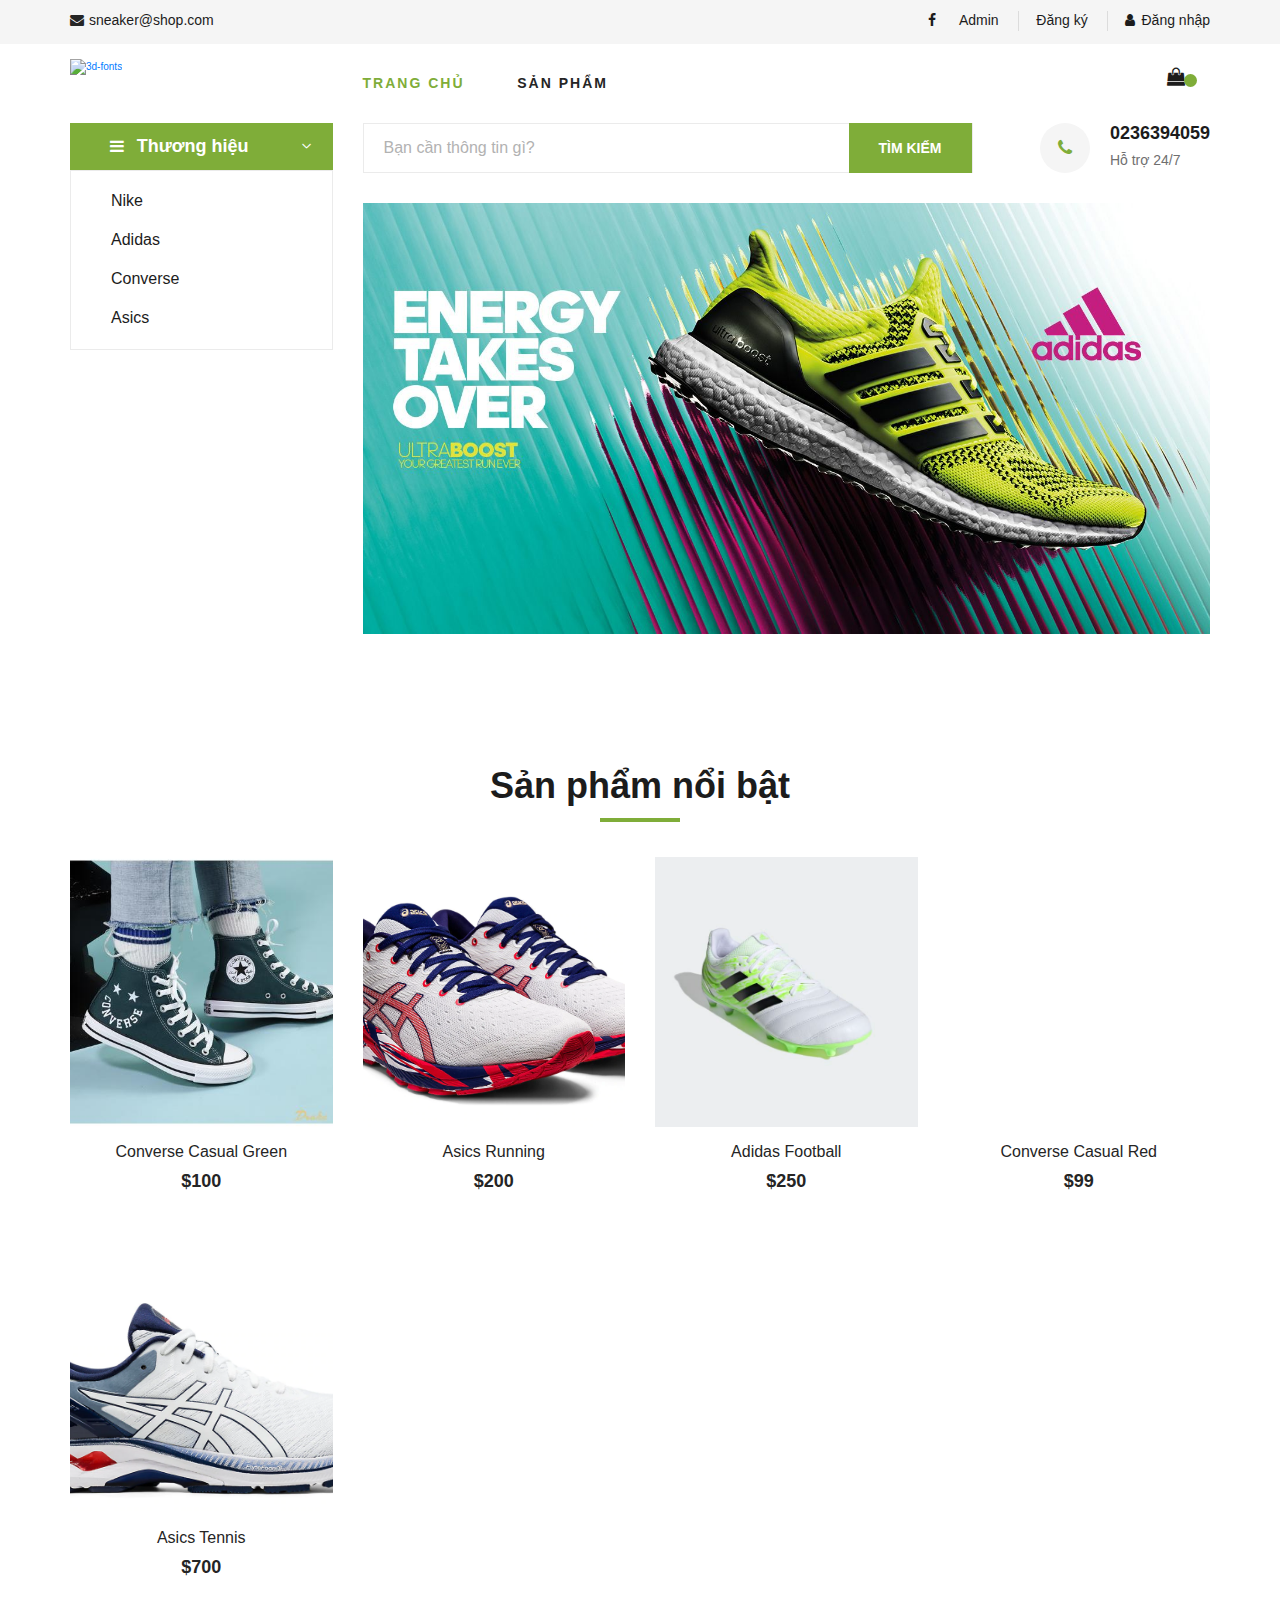
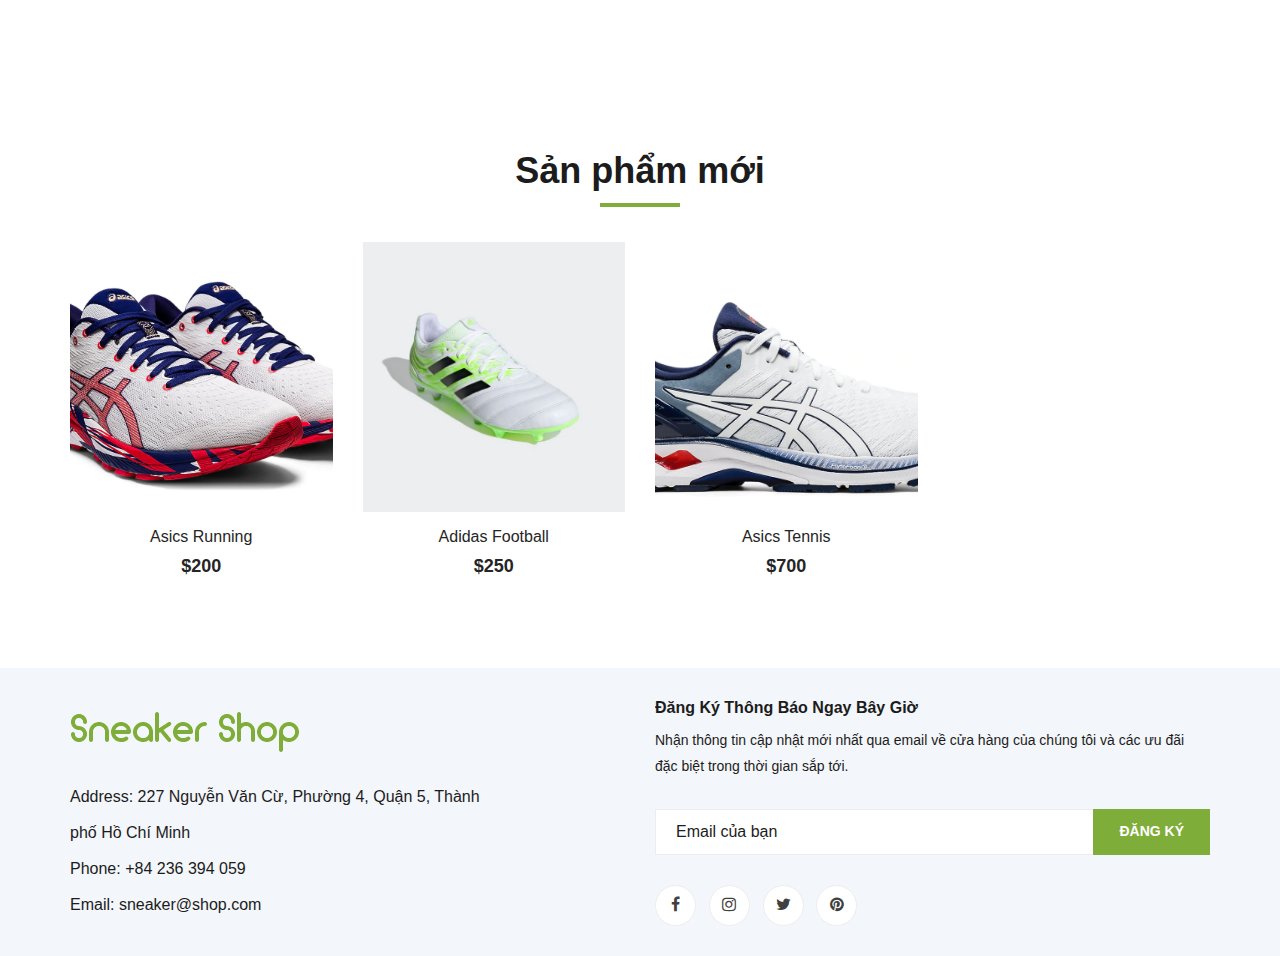
==== commit 577b5803: "Details Page UI update" ====
--- a/index.html
+++ b/index.html
@@ -56,10 +56,10 @@
                                 <a href="#">Admin</i></a>
                             </div>
                                  <div class="header__top__right__social">
-                                     <a href="#"><i ></i> Đăng ký</a>
+                                     <a href="./signin.html"><i ></i> Đăng ký</a>
                                  </div>
                             <div class="header__top__right__auth">
-                                    <a href="#"><i class="fa fa-user"></i>Đăng nhập</a>
+                                    <a href="./login.html"><i class="fa fa-user"></i>Đăng nhập</a>
                             </div>
                         </div>
                     </div>
@@ -176,7 +176,7 @@
                         </div>
                         <div class="featured__item__text">
                             <!-- href to details -->
-                            <h6><a href="#">Converse Casual Green</a></h6> 
+                            <h6><a href="./details.html">Converse Casual Green</a></h6> 
                             <h5>$100</h5>
                         </div>
                     </div>
@@ -192,7 +192,7 @@
                         </div>
                         <div class="featured__item__text">
                             <!-- href to details -->
-                            <h6><a href="#">Asics Running</a></h6> 
+                            <h6><a href="./details.html">Asics Running</a></h6> 
                             <h5>$200</h5>
                         </div>
                     </div>
@@ -209,7 +209,7 @@
                         </div>
                         <div class="featured__item__text">
                             <!-- href to details -->
-                            <h6><a href="#">Adidas Football</a></h6> 
+                            <h6><a href="./details.html">Adidas Football</a></h6> 
                             <h5>$250</h5>
                         </div>
                     </div>
@@ -226,7 +226,7 @@
                         </div>
                         <div class="featured__item__text">
                             <!-- href to details -->
-                            <h6><a href="#">Converse Casual Red</a></h6> 
+                            <h6><a href="./details.html">Converse Casual Red</a></h6> 
                             <h5>$99</h5>
                         </div>
                     </div>
@@ -243,7 +243,7 @@
                         </div>
                         <div class="featured__item__text">
                             <!-- href to details -->
-                            <h6><a href="#">Asics Tennis</a></h6> 
+                            <h6><a href="./details.html">Asics Tennis</a></h6> 
                             <h5>$700</h5>
                         </div>
                     </div>
@@ -294,7 +294,7 @@
                         </div>
                         <div class="featured__item__text">
                             <!-- href to details -->
-                            <h6><a href="#">Asics Running</a></h6> 
+                            <h6><a href="./details.html">Asics Running</a></h6> 
                             <h5>$200</h5>
                         </div>
                     </div>
@@ -311,7 +311,7 @@
                         </div>
                         <div class="featured__item__text">
                             <!-- href to details -->
-                            <h6><a href="#">Adidas Football</a></h6> 
+                            <h6><a href="./details.html">Adidas Football</a></h6> 
                             <h5>$250</h5>
                         </div>
                     </div>
@@ -345,7 +345,7 @@
                         </div>
                         <div class="featured__item__text">
                             <!-- href to details -->
-                            <h6><a href="#">Asics Tennis</a></h6> 
+                            <h6><a href="./details.html">Asics Tennis</a></h6> 
                             <h5>$700</h5>
                         </div>
                     </div>
@@ -366,7 +366,7 @@
                         </div>
                         <ul>
                             <li>  Address: 227 Nguyễn Văn Cừ, Phường 4, Quận 5, Thành phố Hồ Chí Minh</li>
-                            <li>  Phone: +84 639 40 59</li>
+                            <li>  Phone: +84 236 394 059</li>
                             <li>  Email: sneaker@shop.com</li>
                         </ul>
                     </div>
--- a/css/style.css
+++ b/css/style.css
@@ -936,6 +936,10 @@
 
 .featured__item__text h6 a {
   color: #252525;
+}
+
+.featured__item__text h6:hover > a {
+  color: #7fad39;
 }
 
 .featured__item__text h5 {
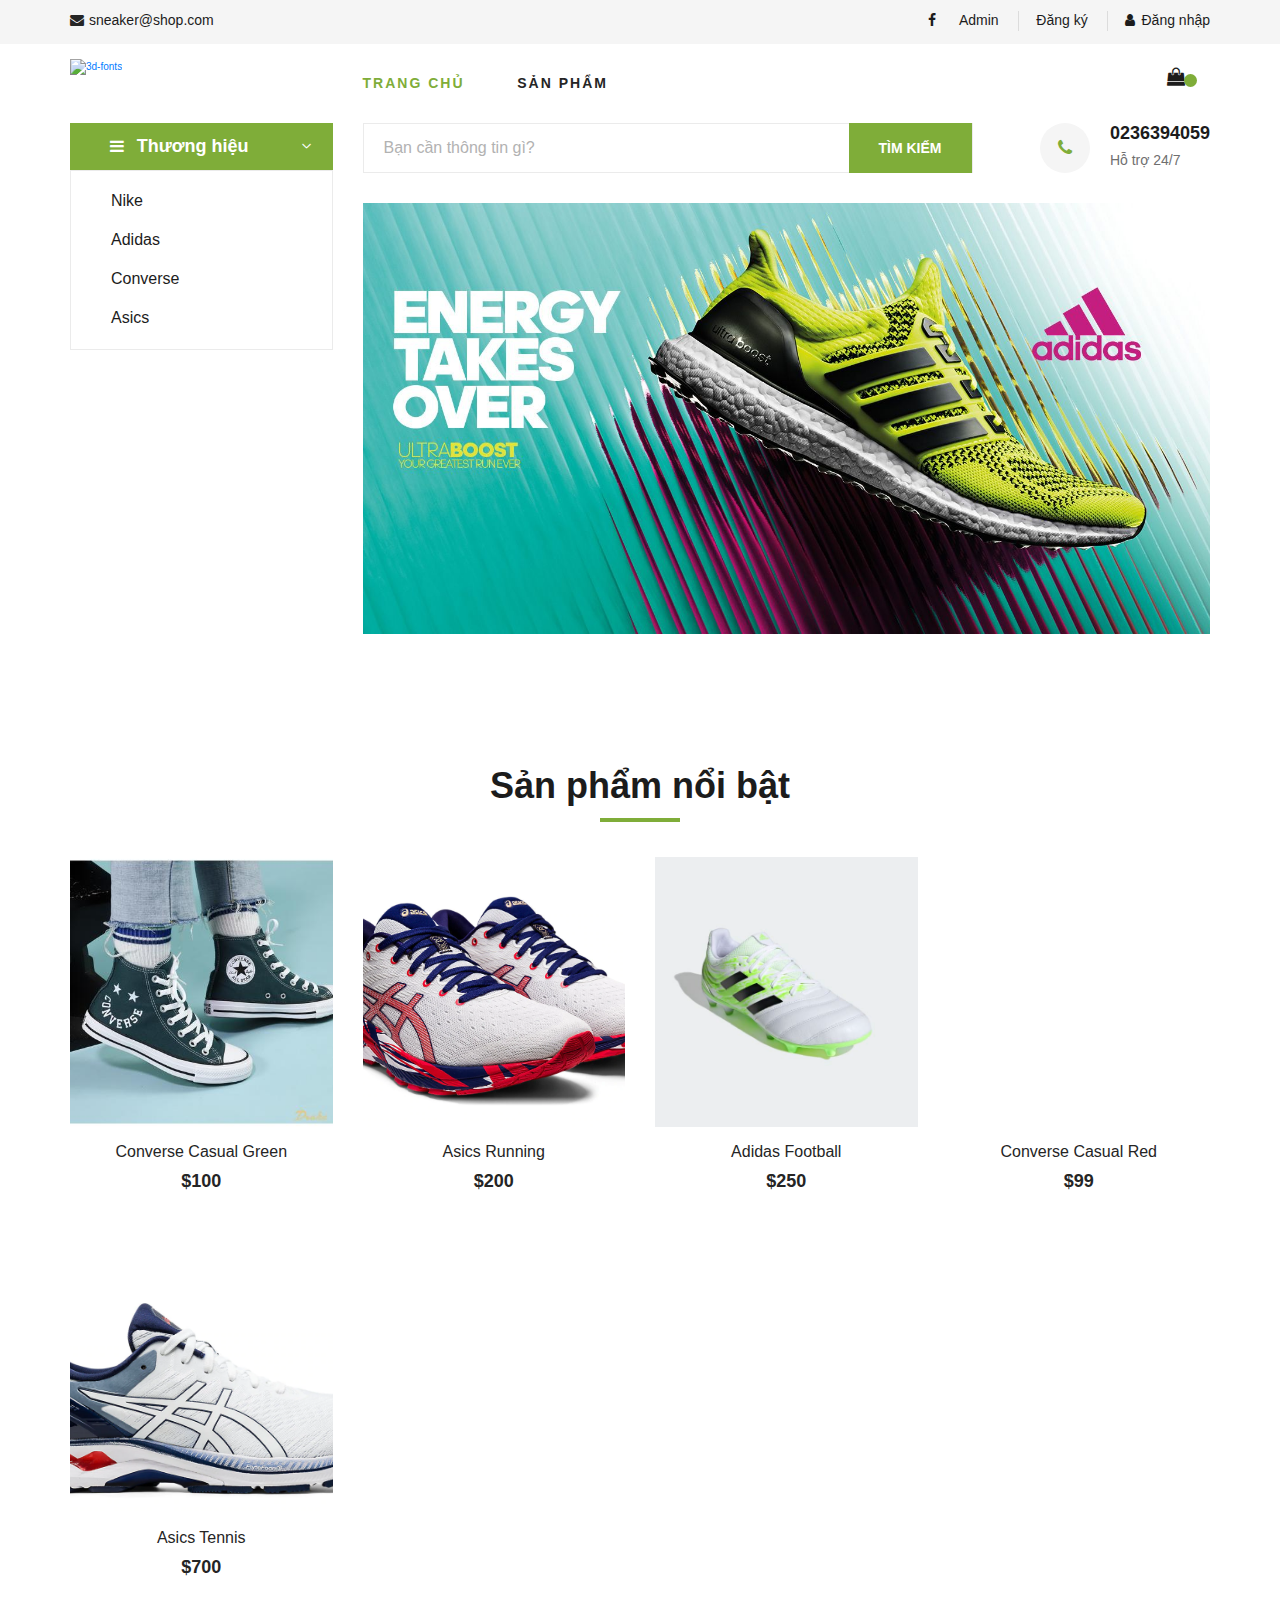
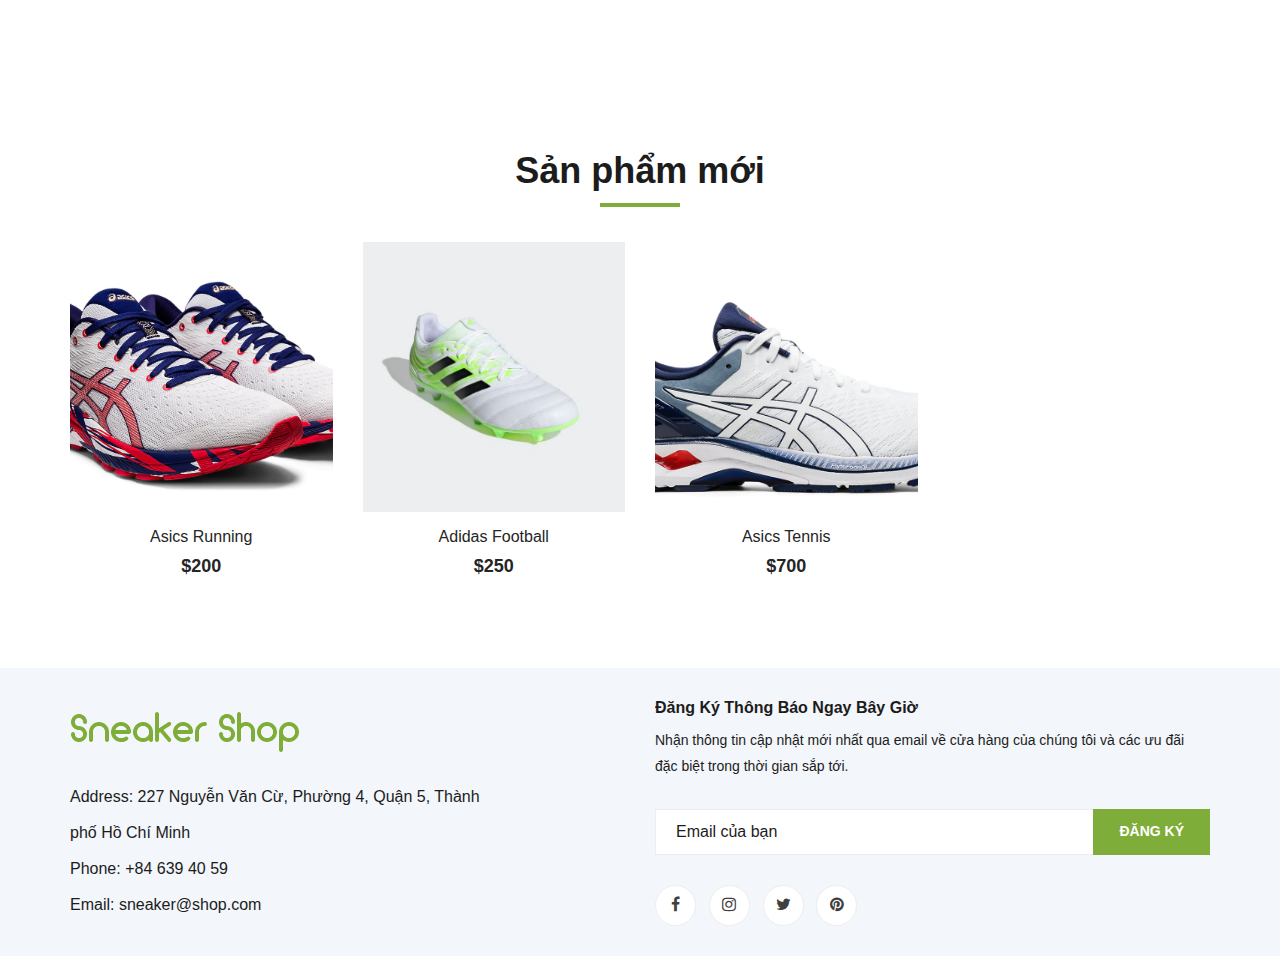
==== commit c3266773: "update signin signup page" ====
--- a/index.html
+++ b/index.html
@@ -56,10 +56,10 @@
                                 <a href="#">Admin</i></a>
                             </div>
                                  <div class="header__top__right__social">
-                                     <a href="./signin.html"><i ></i> Đăng ký</a>
+                                     <a href="./signup.html"><i ></i> Đăng ký</a>
                                  </div>
                             <div class="header__top__right__auth">
-                                    <a href="./login.html"><i class="fa fa-user"></i>Đăng nhập</a>
+                                    <a href="./signin.html"><i class="fa fa-user"></i>Đăng nhập</a>
                             </div>
                         </div>
                     </div>
@@ -366,7 +366,7 @@
                         </div>
                         <ul>
                             <li>  Address: 227 Nguyễn Văn Cừ, Phường 4, Quận 5, Thành phố Hồ Chí Minh</li>
-                            <li>  Phone: +84 236 394 059</li>
+                            <li>  Phone: +84 639 40 59</li>
                             <li>  Email: sneaker@shop.com</li>
                         </ul>
                     </div>
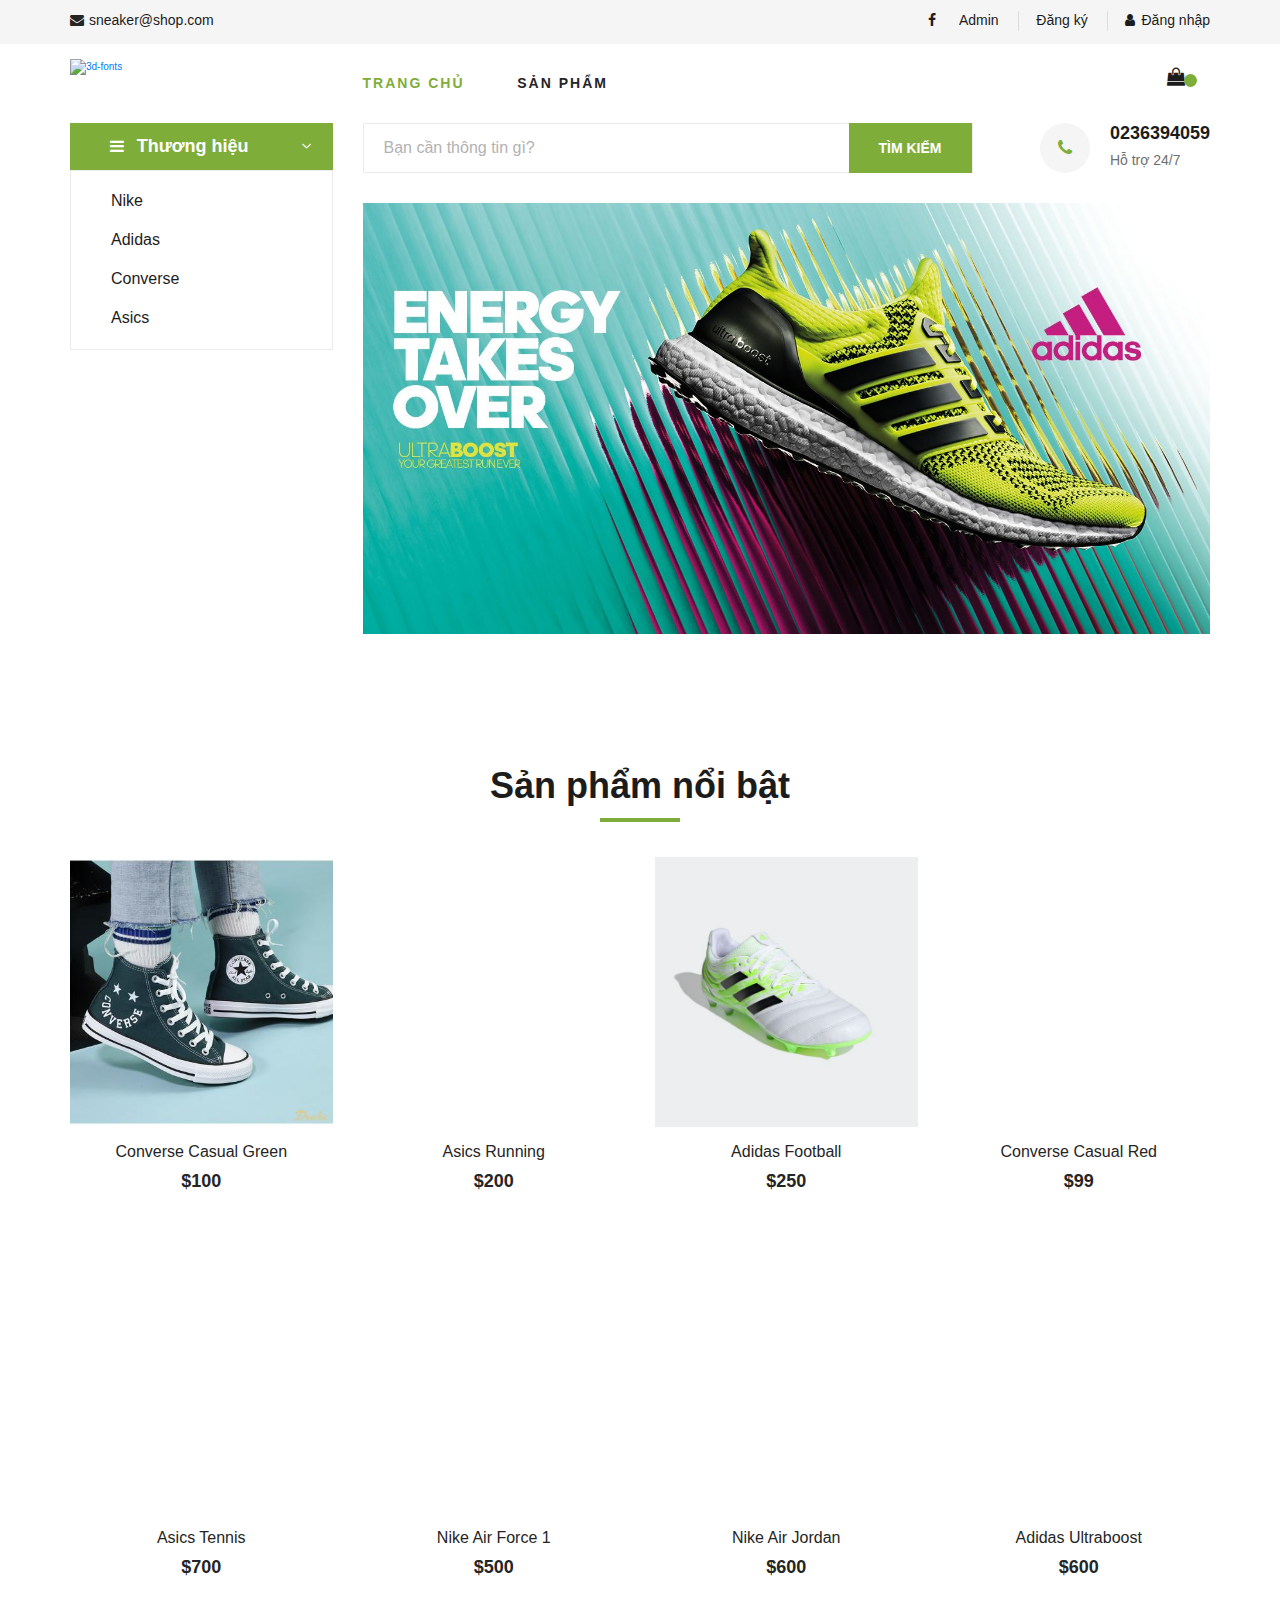
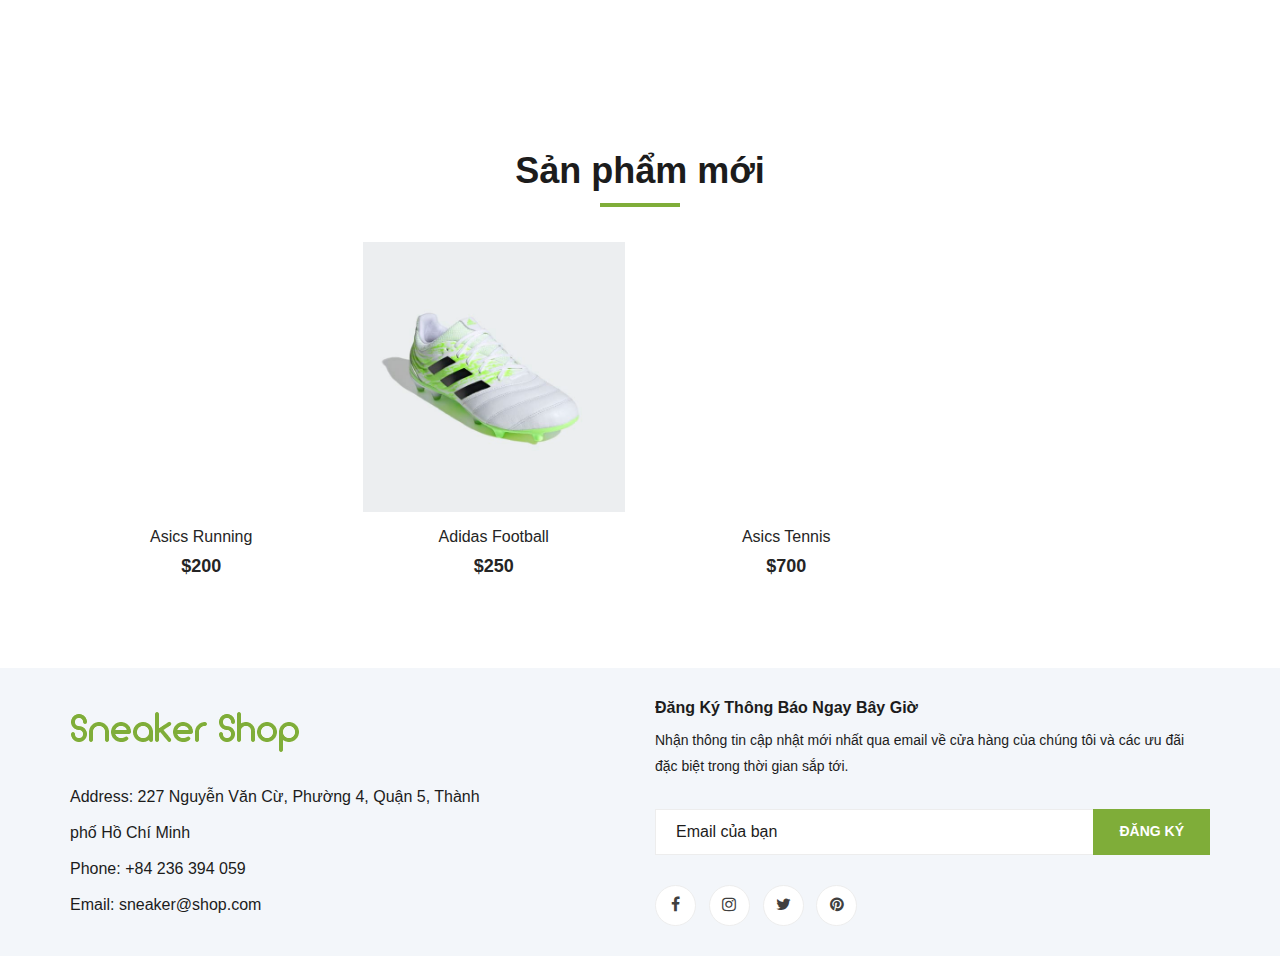
==== commit 9d832c99: "update commit" ====
--- a/index.html
+++ b/index.html
@@ -6,6 +6,7 @@
     <meta name="keywords" content="Ogani, unica, creative, html">
     <meta name="viewport" content="width=device-width, initial-scale=1.0">
     <meta http-equiv="X-UA-Compatible" content="ie=edge">
+
     <title>Sneaker Shop</title>
 
     <!-- Favicon -->
@@ -142,7 +143,7 @@
                             </div>
                         </div>
                     </div>
-                    <div class="hero__item set-bg" data-setbg="img/banner.jpg">
+                    <div class="hero__item set-bg" data-setbg="./img/banner.jpg">
                     </div>
                 </div>
             </div>
@@ -171,7 +172,7 @@
                         <div class="featured__item__pic set-bg" data-setbg="img/shoes/1.jpg">
                             <ul class="featured__item__pic__hover">
                                 <!-- href to details -->
-                                <li><a href="#"><i class="fa fa-shopping-cart"></i></a></li>
+                                <li><a href="./details.html"><i class="fa fa-shopping-cart"></i></a></li>
                             </ul>
                         </div>
                         <div class="featured__item__text">
@@ -184,10 +185,10 @@
                 <!-- 2 product block-->
                 <div class="col-lg-3 col-md-4 col-sm-6 mix oranges fresh-meat">
                     <div class="featured__item">
-                        <div class="featured__item__pic set-bg" data-setbg="img/shoes/2.png">
-                            <ul class="featured__item__pic__hover">
-                                <!-- href to details -->
-                                <li><a href="#"><i class="fa fa-shopping-cart"></i></a></li>
+                        <div class="featured__item__pic set-bg" data-setbg="img/shoes/2.jpg">
+                            <ul class="featured__item__pic__hover">
+                                <!-- href to details -->
+                                <li><a href="./details.html"><i class="fa fa-shopping-cart"></i></a></li>
                             </ul>
                         </div>
                         <div class="featured__item__text">
@@ -204,7 +205,7 @@
                         <div class="featured__item__pic set-bg" data-setbg="img/shoes/3.jpg">
                             <ul class="featured__item__pic__hover">
                                 <!-- href to details -->
-                                <li><a href="#"><i class="fa fa-shopping-cart"></i></a></li>
+                                <li><a href="./details.html"><i class="fa fa-shopping-cart"></i></a></li>
                             </ul>
                         </div>
                         <div class="featured__item__text">
@@ -221,7 +222,7 @@
                         <div class="featured__item__pic set-bg" data-setbg="img/shoes/4.jpeg">
                             <ul class="featured__item__pic__hover">
                                 <!-- href to details -->
-                                <li><a href="#"><i class="fa fa-shopping-cart"></i></a></li>
+                                <li><a href="./details.html"><i class="fa fa-shopping-cart"></i></a></li>
                             </ul>
                         </div>
                         <div class="featured__item__text">
@@ -235,10 +236,10 @@
                 <!-- 5 product block-->
                 <div class="col-lg-3 col-md-4 col-sm-6 mix oranges fresh-meat">
                     <div class="featured__item">
-                        <div class="featured__item__pic set-bg" data-setbg="img/shoes/5.png">
-                            <ul class="featured__item__pic__hover">
-                                <!-- href to details -->
-                                <li><a href="#"><i class="fa fa-shopping-cart"></i></a></li>
+                        <div class="featured__item__pic set-bg" data-setbg="img/shoes/5.jpeg">
+                            <ul class="featured__item__pic__hover">
+                                <!-- href to details -->
+                                <li><a href="./details.html"><i class="fa fa-shopping-cart"></i></a></li>
                             </ul>
                         </div>
                         <div class="featured__item__text">
@@ -248,7 +249,56 @@
                         </div>
                     </div>
                 </div>
-            </div>
+                     <!-- 6 product block-->
+                     <div class="col-lg-3 col-md-4 col-sm-6 mix oranges fresh-meat">
+                        <div class="featured__item">
+                            <div class="featured__item__pic set-bg" data-setbg="img/shoes/6.jpg">
+                                <ul class="featured__item__pic__hover">
+                                    <!-- href to details -->
+                                    <li><a href="./details.html"><i class="fa fa-shopping-cart"></i></a></li>
+                                </ul>
+                            </div>
+                            <div class="featured__item__text">
+                                <!-- href to details -->
+                                <h6><a href="./details.html">Nike Air Force 1</a></h6> 
+                                <h5>$500</h5>
+                            </div>
+                        </div>
+                    </div>
+                      <!-- 7 product block-->
+                      <div class="col-lg-3 col-md-4 col-sm-6 mix oranges fresh-meat">
+                        <div class="featured__item">
+                            <div class="featured__item__pic set-bg" data-setbg="img/shoes/7.jpg">
+                                <ul class="featured__item__pic__hover">
+                                    <!-- href to details -->
+                                    <li><a href="./details.html"><i class="fa fa-shopping-cart"></i></a></li>
+                                </ul>
+                            </div>
+                            <div class="featured__item__text">
+                                <!-- href to details -->
+                                <h6><a href="./details.html">Nike Air Jordan</a></h6> 
+                                <h5>$600</h5>
+                            </div>
+                        </div>
+                    </div>
+                    <!-- 8 product block-->
+                      <div class="col-lg-3 col-md-4 col-sm-6 mix oranges fresh-meat">
+                        <div class="featured__item">
+                            <div class="featured__item__pic set-bg" data-setbg="img/shoes/8.jpg">
+                                <ul class="featured__item__pic__hover">
+                                    <!-- href to details -->
+                                    <li><a href="./details.html"><i class="fa fa-shopping-cart"></i></a></li>
+                                </ul>
+                            </div>
+                            <div class="featured__item__text">
+                                <!-- href to details -->
+                                <h6><a href="./details.html">Adidas Ultraboost</a></h6> 
+                                <h5>$600</h5>
+                            </div>
+                        </div>
+                    </div>
+            </div>
+           
 
         </div>
     </section>
@@ -286,10 +336,10 @@
                 <!--product 2 block-->
                 <div class="col-lg-3 col-md-4 col-sm-6 mix oranges fresh-meat">
                     <div class="featured__item">
-                        <div class="featured__item__pic set-bg" data-setbg="img/shoes/2.png">
-                            <ul class="featured__item__pic__hover">
-                                <!-- href to details -->
-                                <li><a href="#"><i class="fa fa-shopping-cart"></i></a></li>
+                        <div class="featured__item__pic set-bg" data-setbg="img/shoes/2.jpg">
+                            <ul class="featured__item__pic__hover">
+                                <!-- href to details -->
+                                <li><a href="./details.html"><i class="fa fa-shopping-cart"></i></a></li>
                             </ul>
                         </div>
                         <div class="featured__item__text">
@@ -306,7 +356,7 @@
                         <div class="featured__item__pic set-bg" data-setbg="img/shoes/3.jpg">
                             <ul class="featured__item__pic__hover">
                                 <!-- href to details -->
-                                <li><a href="#"><i class="fa fa-shopping-cart"></i></a></li>
+                                <li><a href="./details.html"><i class="fa fa-shopping-cart"></i></a></li>
                             </ul>
                         </div>
                         <div class="featured__item__text">
@@ -337,10 +387,10 @@
                 <!--product 5 block-->
                 <div class="col-lg-3 col-md-4 col-sm-6 mix oranges fresh-meat">
                     <div class="featured__item">
-                        <div class="featured__item__pic set-bg" data-setbg="img/shoes/5.png">
-                            <ul class="featured__item__pic__hover">
-                                <!-- href to details -->
-                                <li><a href="#"><i class="fa fa-shopping-cart"></i></a></li>
+                        <div class="featured__item__pic set-bg" data-setbg="img/shoes/5.jpeg">
+                            <ul class="featured__item__pic__hover">
+                                <!-- href to details -->
+                                <li><a href="./details.html"><i class="fa fa-shopping-cart"></i></a></li>
                             </ul>
                         </div>
                         <div class="featured__item__text">
@@ -366,7 +416,7 @@
                         </div>
                         <ul>
                             <li>  Address: 227 Nguyễn Văn Cừ, Phường 4, Quận 5, Thành phố Hồ Chí Minh</li>
-                            <li>  Phone: +84 639 40 59</li>
+                            <li>  Phone: +84 236 394 059</li>
                             <li>  Email: sneaker@shop.com</li>
                         </ul>
                     </div>
--- a/css/style.css
+++ b/css/style.css
@@ -3489,3 +3489,6 @@
     font-size: 24px;
   }
 }
+.product__item a:hover {
+  color: #7fad39;
+}
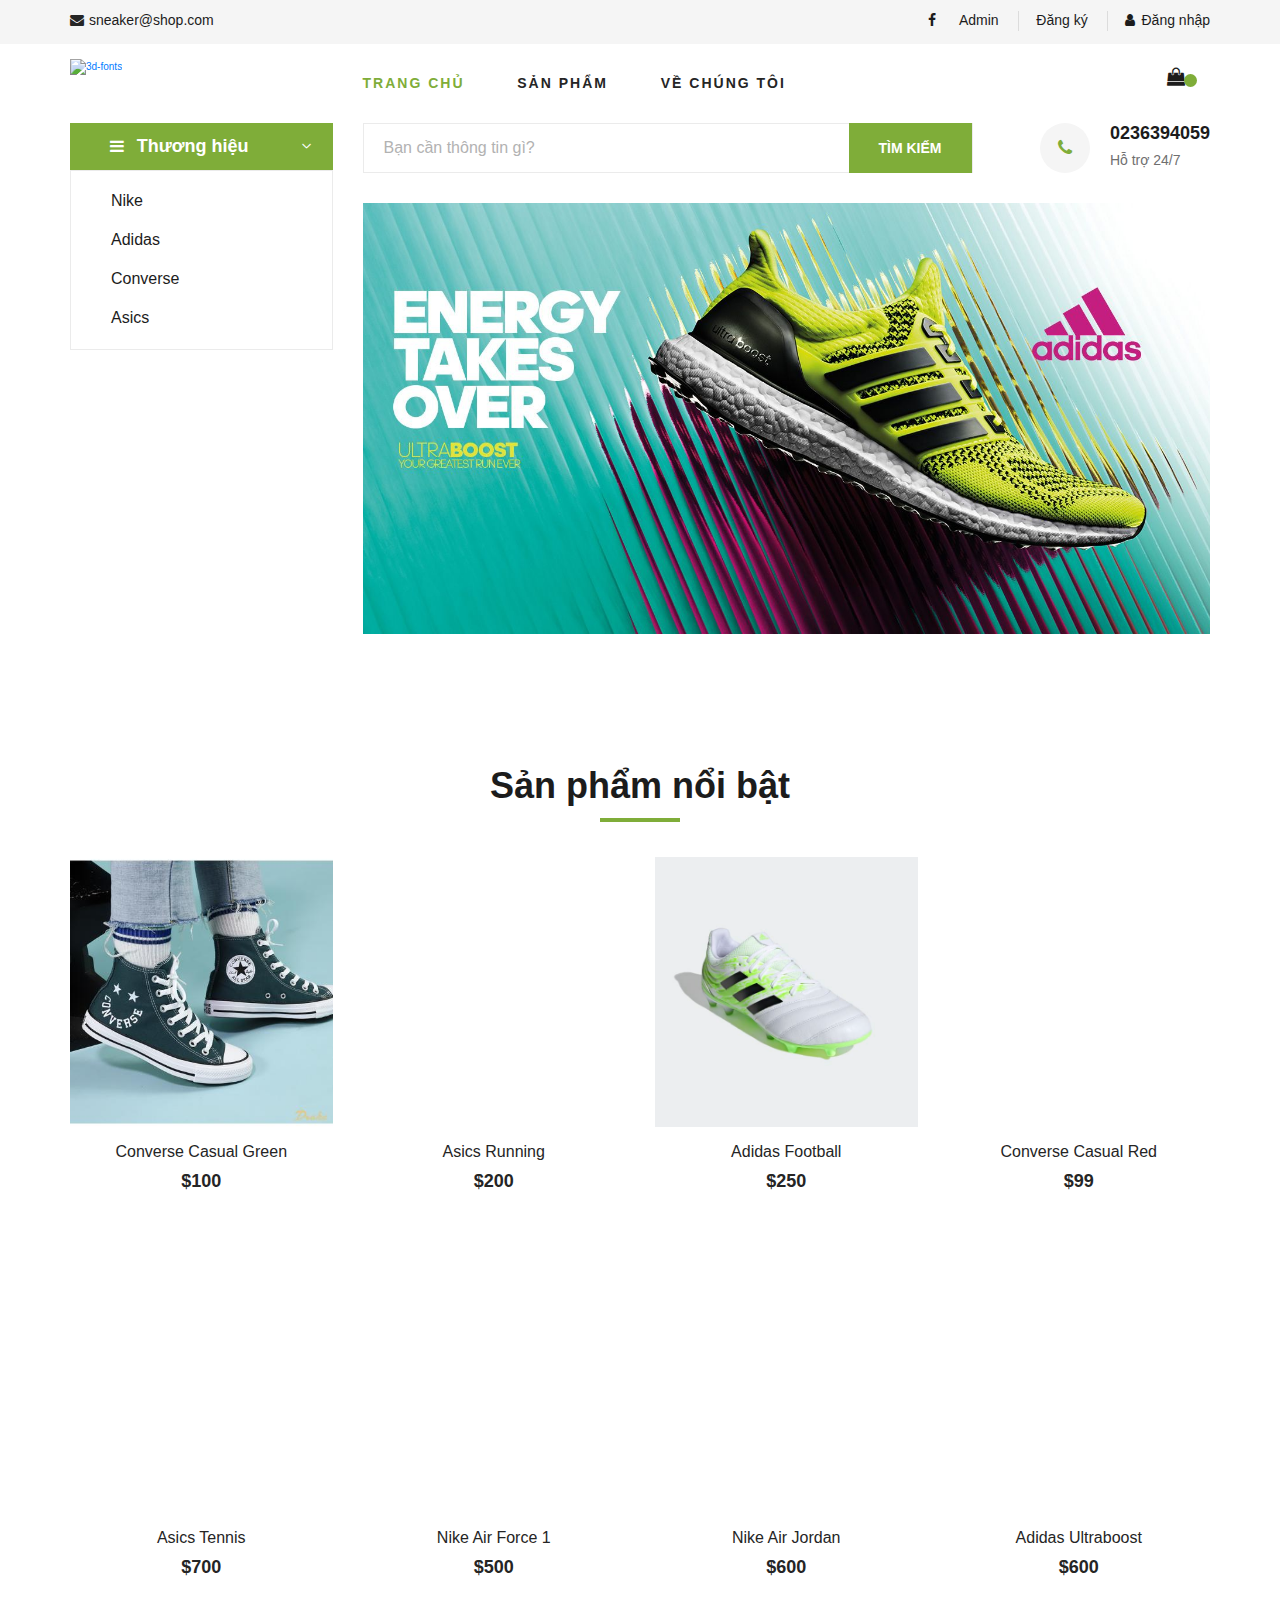
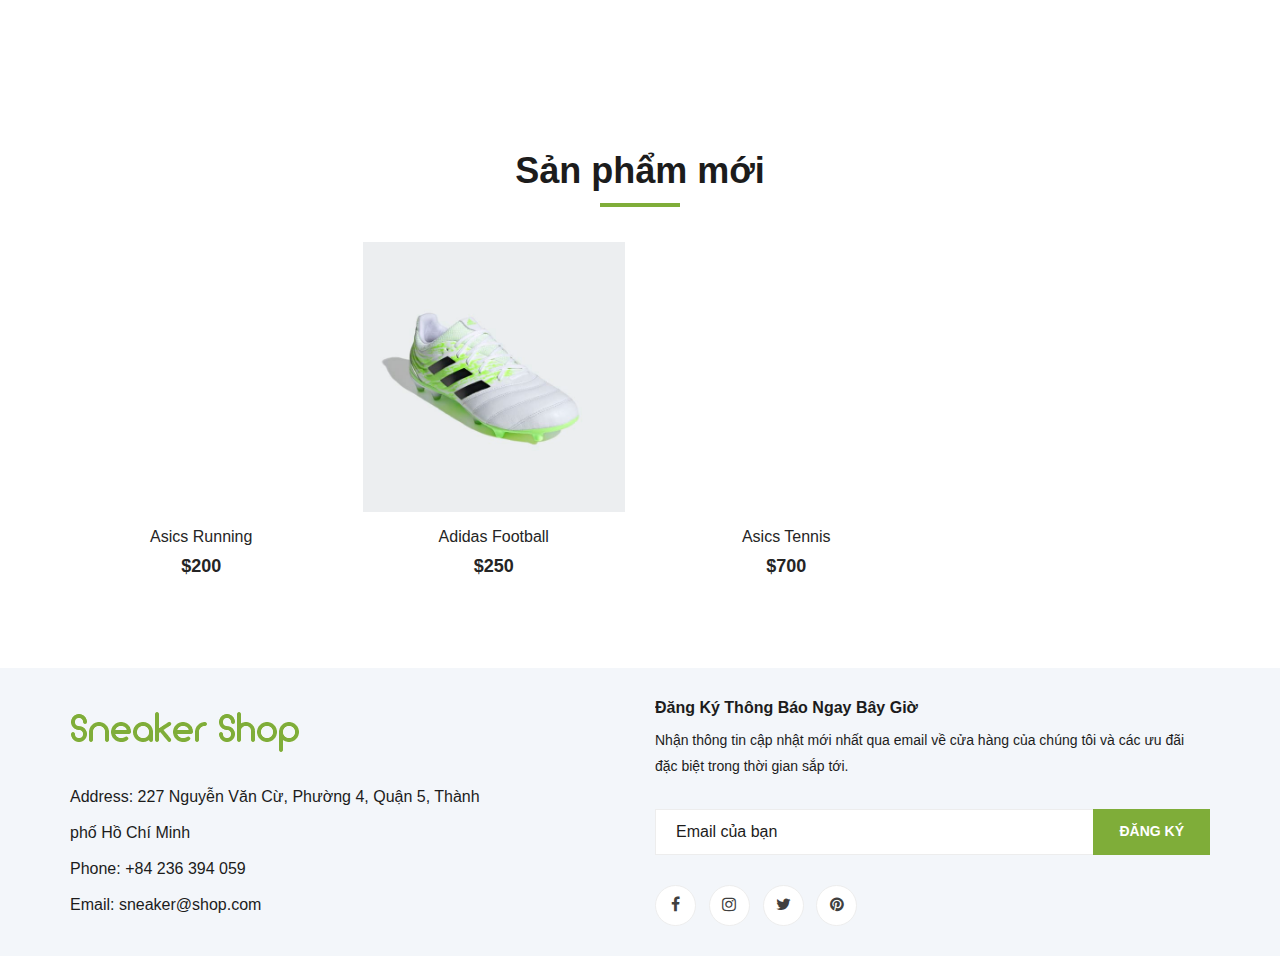
==== commit 0864d1ef: "add about.html file" ====
--- a/index.html
+++ b/index.html
@@ -80,8 +80,7 @@
                         <ul>
                             <li class="active"><a href="./index.html">Trang chủ</a></li>
                             <li><a href="./product.html">Sản phẩm</a></li>
-                            <!-- <li><a href="./details.html">Thông tin </a></li>
-                            <li><a href="./cart.html">Đơn hàng</a></li> -->
+                            <li><a href="./about.html">Về chúng tôi</a></li>
                         </ul>
                     </nav>
                 </div>
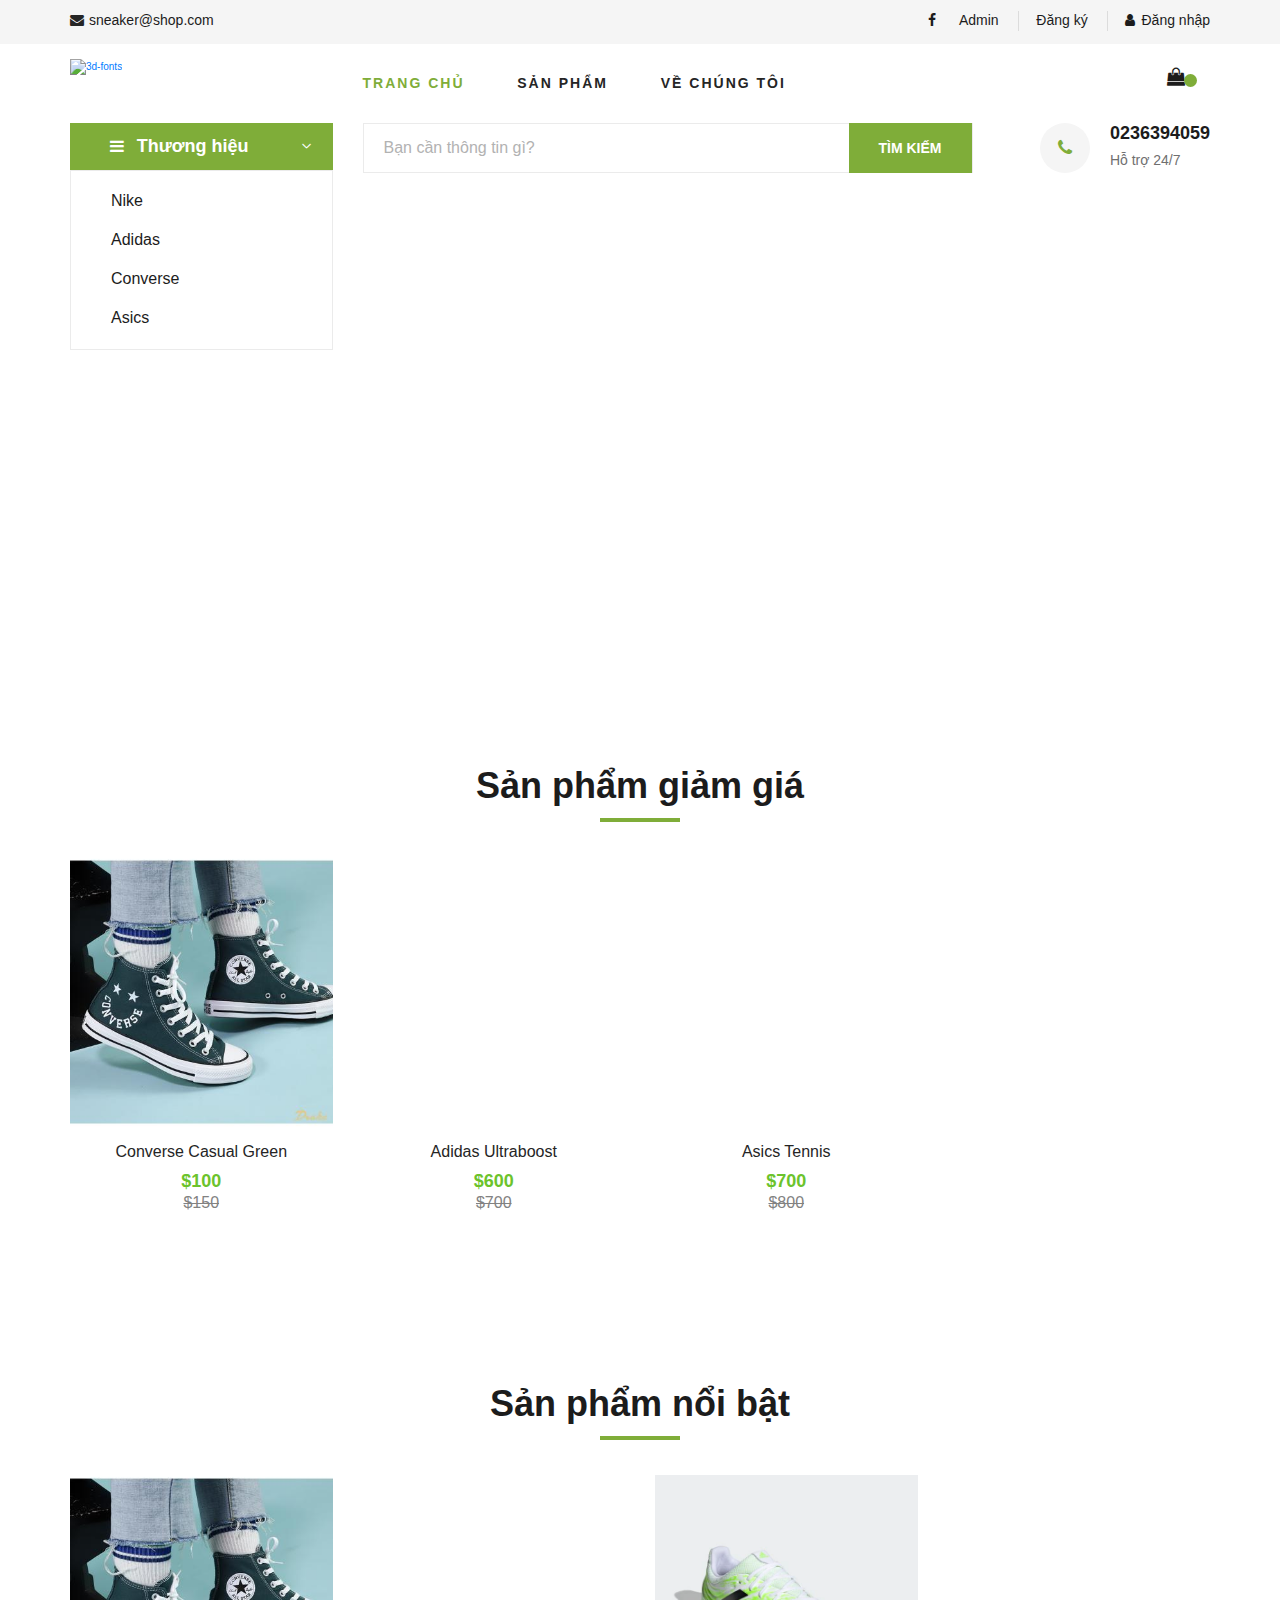
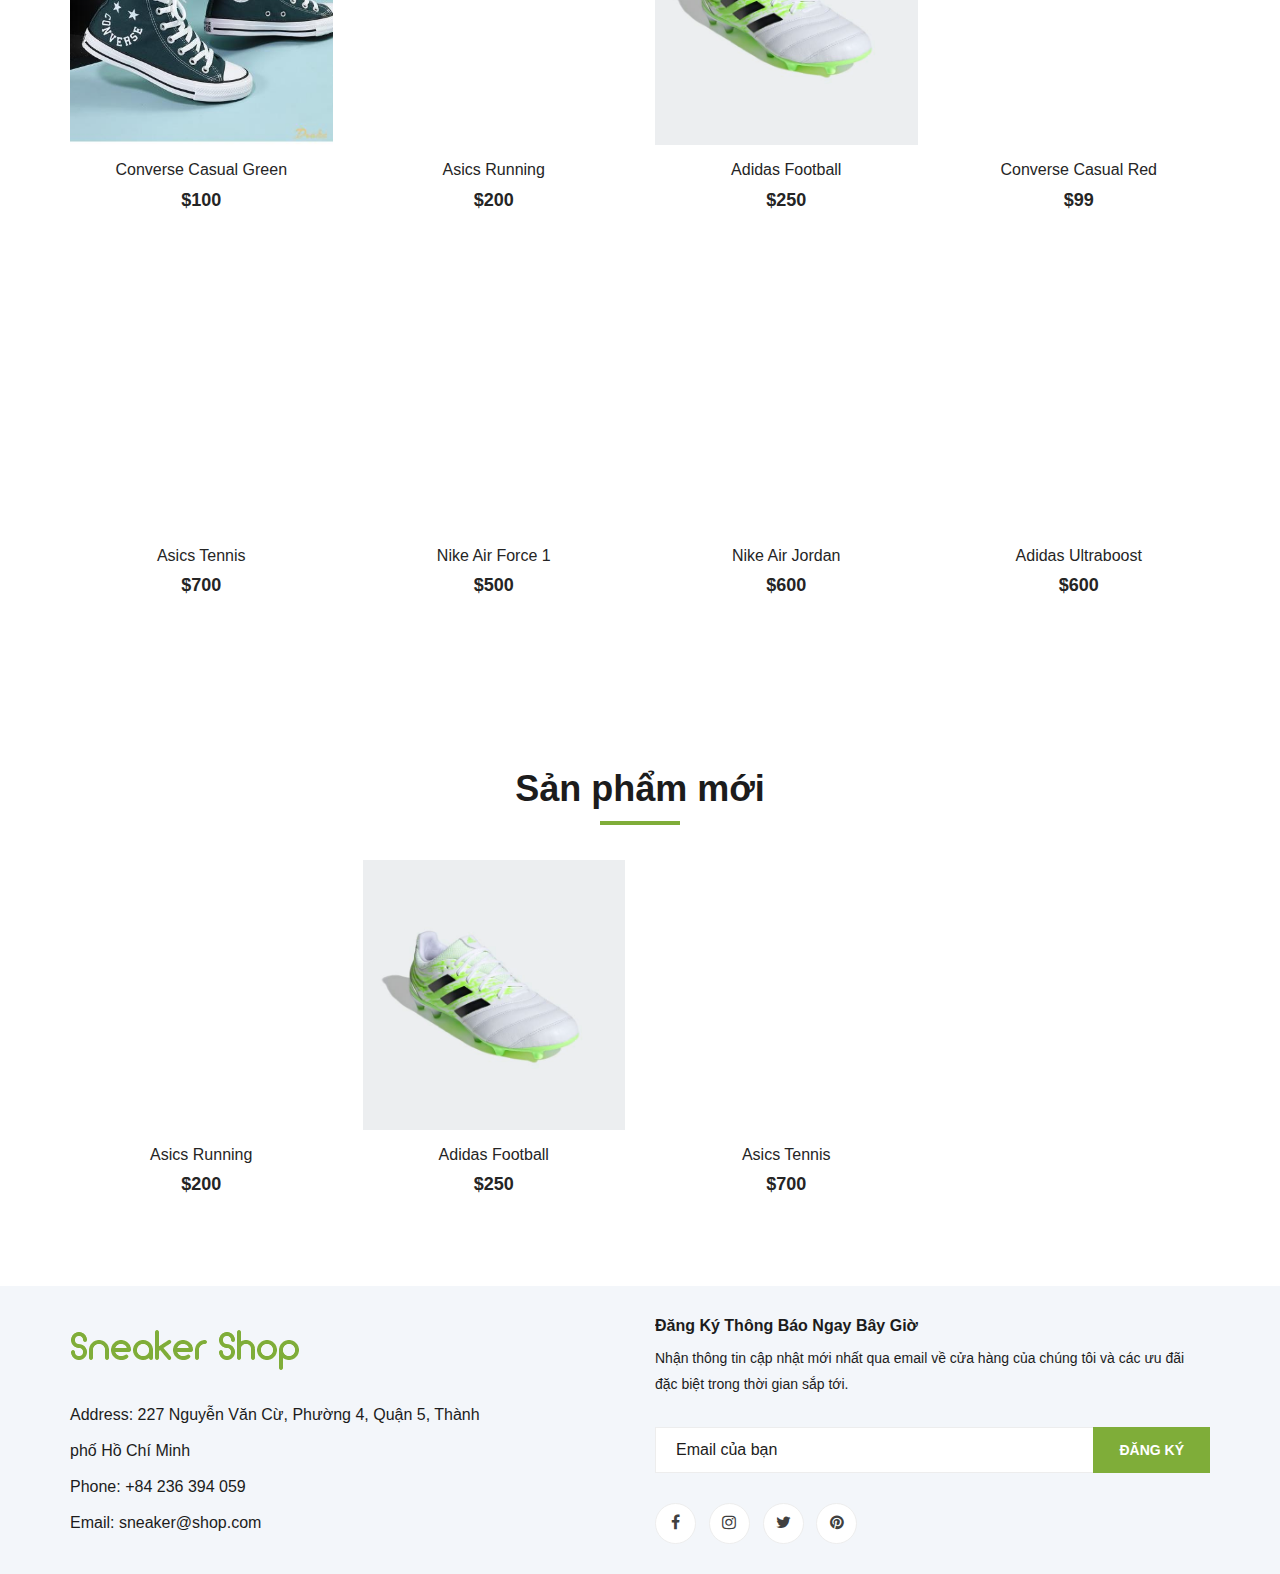
==== commit eacedd2a: "update sale product" ====
--- a/index.html
+++ b/index.html
@@ -142,7 +142,7 @@
                             </div>
                         </div>
                     </div>
-                    <div class="hero__item set-bg" data-setbg="./img/banner.jpg">
+                    <div class="hero__item set-bg" data-setbg="./img/banner1.jpg">
                     </div>
                 </div>
             </div>
@@ -152,7 +152,76 @@
 
     <!-- Featured Section Begin -->
 
-    <!-- Hight rated product -->
+    <!-- Sale product -->
+    <section class="featured spad">
+        <div class="container">
+            <div class="row">
+                <div class="col-lg-12">
+                    <div class="section-title">
+                        <h2>Sản phẩm giảm giá</h2>
+                    </div>
+                </div>
+            </div>
+            <!-- 1 product block-->
+            <div class="row featured__filter">
+                <!-- 1 product block-->
+                <div class="col-lg-3 col-md-4 col-sm-6 mix oranges fresh-meat">
+                    <div class="featured__item">
+                        <div class="featured__item__pic set-bg" data-setbg="img/shoes/1.jpg">
+                            <ul class="featured__item__pic__hover">
+                                <!-- href to details -->
+                                <li><a href="./details.html"><i class="fa fa-shopping-cart"></i></a></li>
+                            </ul>
+                        </div>
+                        <div class="featured__item__text">
+                            <!-- href to details -->
+                            <h6><a href="./details.html">Converse Casual Green</a></h6> 
+                            <h5 style="color:#6cc32c">$100</h5>
+                            <h6 style="text-decoration: line-through; color: #828282">$150</h6>
+                        </div>
+                    </div>
+                </div>
+
+                <!-- 2 product block-->
+                <div class="col-lg-3 col-md-4 col-sm-6 mix oranges fresh-meat">
+                    <div class="featured__item">
+                        <div class="featured__item__pic set-bg" data-setbg="img/shoes/8.jpg">
+                            <ul class="featured__item__pic__hover">
+                                <!-- href to details -->
+                                <li><a href="./details.html"><i class="fa fa-shopping-cart"></i></a></li>
+                            </ul>
+                        </div>
+                        <div class="featured__item__text">
+                            <!-- href to details -->
+                            <h6><a href="./details.html">Adidas Ultraboost</a></h6> 
+                            <h5 style="color:#6cc32c">$600</h5><h6 style="text-decoration: line-through; color: #828282">$700</h6>
+                        </div>
+                    </div>
+                </div>
+                
+                <!-- 3 product block-->
+                <div class="col-lg-3 col-md-4 col-sm-6 mix oranges fresh-meat">
+                        <div class="featured__item">
+                            <div class="featured__item__pic set-bg" data-setbg="img/shoes/5.jpeg">
+                                <ul class="featured__item__pic__hover">
+                                    <!-- href to details -->
+                                    <li><a href="./details.html"><i class="fa fa-shopping-cart"></i></a></li>
+                                </ul>
+                            </div>
+                            <div class="featured__item__text">
+                                <!-- href to details -->
+                                <h6><a href="./details.html">Asics Tennis</a></h6> 
+                                <h5 style="color:#6cc32c">$700</h5><h6 style="text-decoration: line-through; color: #828282">$800</h6>
+                            </div>
+                        </div>
+                </div>
+            </div>
+           
+
+        </div>
+    </section>
+
+    <!-- High rated product -->
     <section class="featured spad">
         <div class="container">
             <div class="row">
